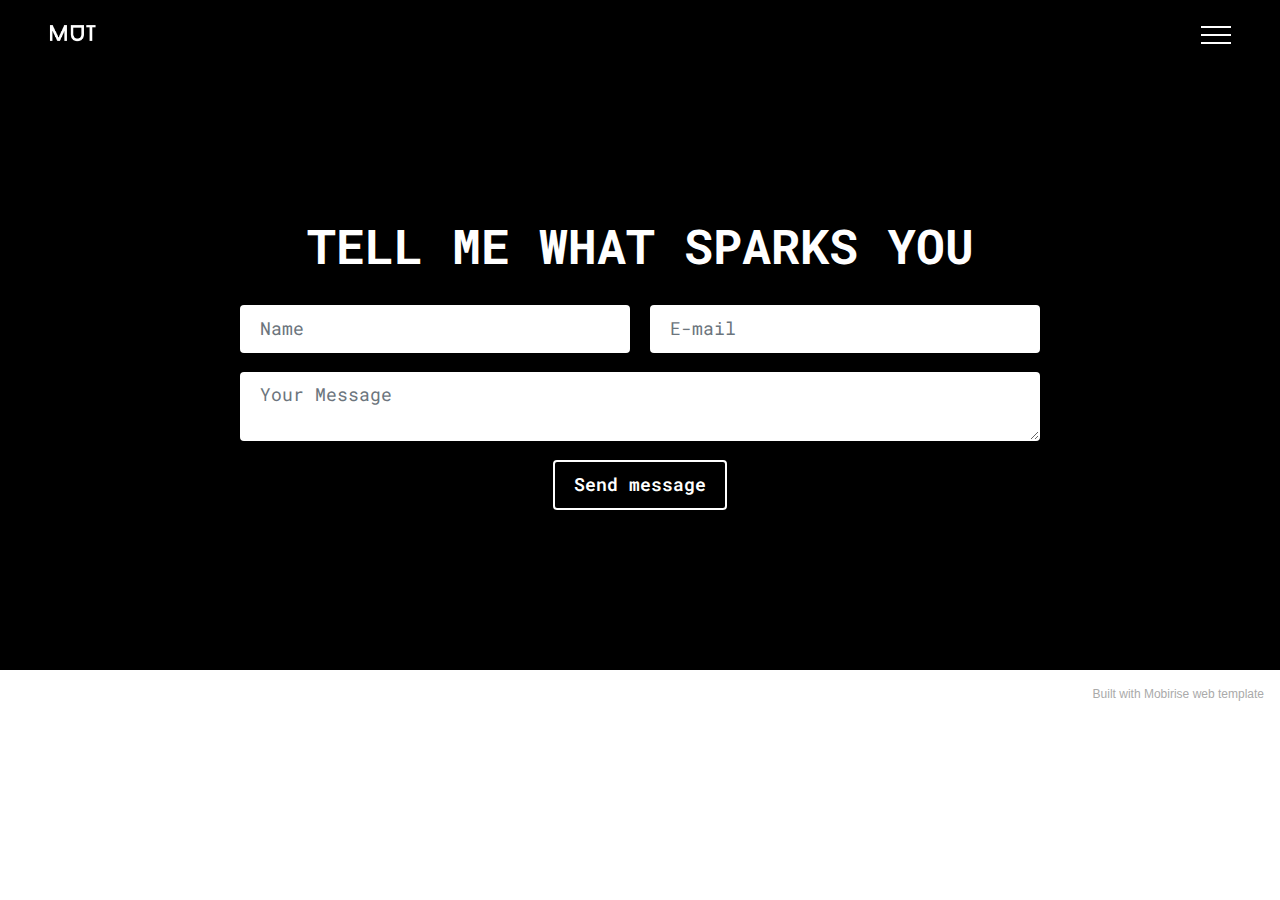
==== Contact.html @ d57c35fe "pushing all pages wishing it will work correctly" ====
<!DOCTYPE html>
<html  >
<head>
  <!-- Site made with Mobirise Website Builder v5.3.0, https://mobirise.com -->
  <meta charset="UTF-8">
  <meta http-equiv="X-UA-Compatible" content="IE=edge">
  <meta name="generator" content="Mobirise v5.3.0, mobirise.com">
  <meta name="viewport" content="width=device-width, initial-scale=1, minimum-scale=1">
  <link rel="shortcut icon" href="assets/images/mutw-128x128.png" type="image/x-icon">
  <meta name="description" content="Contact for further resources for free">
  
  
  <title>Contact</title>
  <link rel="stylesheet" href="assets/web/assets/mobirise-icons2/mobirise2.css">
  <link rel="stylesheet" href="assets/tether/tether.min.css">
  <link rel="stylesheet" href="assets/bootstrap/css/bootstrap.min.css">
  <link rel="stylesheet" href="assets/bootstrap/css/bootstrap-grid.min.css">
  <link rel="stylesheet" href="assets/bootstrap/css/bootstrap-reboot.min.css">
  <link rel="stylesheet" href="assets/formstyler/jquery.formstyler.css">
  <link rel="stylesheet" href="assets/formstyler/jquery.formstyler.theme.css">
  <link rel="stylesheet" href="assets/datepicker/jquery.datetimepicker.min.css">
  <link rel="stylesheet" href="assets/dropdown/css/style.css">
  <link rel="stylesheet" href="assets/socicon/css/styles.css">
  <link rel="stylesheet" href="assets/theme/css/style.css">
  <link rel="preload" as="style" href="assets/mobirise/css/mbr-additional.css"><link rel="stylesheet" href="assets/mobirise/css/mbr-additional.css" type="text/css">
  
  
  
  
</head>
<body>
  
  <section class="menu menu1 cid-sCCufRMizf" once="menu" id="menu1-a">
    

    <nav class="navbar navbar-dropdown navbar-fixed-top collapsed">
        <div class="container-fluid">
            <div class="navbar-brand">
                <span class="navbar-logo">
                    <a href="index.html">
                        <img src="assets/images/mutw-80x80.png" alt="Home page" style="height: 3rem;">
                    </a>
                </span>
                
            </div>
            <button class="navbar-toggler" type="button" data-toggle="collapse" data-target="#navbarSupportedContent" aria-controls="navbarNavAltMarkup" aria-expanded="false" aria-label="Toggle navigation">
                <div class="hamburger">
                    <span></span>
                    <span></span>
                    <span></span>
                    <span></span>
                </div>
            </button>
            <div class="collapse navbar-collapse" id="navbarSupportedContent">
                <ul class="navbar-nav nav-dropdown nav-right" data-app-modern-menu="true"><li class="nav-item"><a class="nav-link link text-primary display-4" href="index.html">
                            Home</a></li><li class="nav-item"><a class="nav-link link text-primary display-4" href="Contact.html">Contact</a></li>
                    <li class="nav-item"><a class="nav-link link text-primary display-4" href="Programming.html">
                            Programming stuff</a></li>
                    <li class="nav-item"><a class="nav-link link text-primary display-4" href="Design place.html">Design place</a>
                    </li><li class="nav-item"><a class="nav-link link text-primary display-4" href="For educators.html">For educators</a></li><li class="nav-item"><a class="nav-link link text-primary display-4" href="Opportunities.html">Opportunities</a></li><li class="nav-item"><a class="nav-link link text-primary display-4" href="https://ko-fi.com/yasser_mutwakil">Buy me a coffee</a></li></ul>
                
                
            </div>
        </div>
    </nav>
</section>

<section class="form5 cid-sCCevjxtL2" id="form5-3">
    
    
    <div class="container-fluid">
        <div class="mbr-section-head">
            <h3 class="mbr-section-title mbr-fonts-style align-center mb-0 display-2">
                <strong>TELL ME WHAT SPARKS YOU</strong></h3>
            
        </div>
        <div class="row justify-content-center mt-4">
            <div class="col-lg-8 mx-auto mbr-form" data-form-type="formoid">
                <form action="https://mobirise.eu/" method="POST" class="mbr-form form-with-styler" data-form-title="Form Name"><input type="hidden" name="email" data-form-email="true" value="kGHPoAx0RxYAED5E5wpbNho+qoQFLX76EUBKvq6luGNvSWM0NkxlNN4SaiBjVlqtBLtOKywHP2x4FBgjyDvcFm0ILkgpOASOVJyhuf2SJWRU8QNtr6xw66WGxsz3QW8W">
                    <div class="row">
                        <div hidden="hidden" data-form-alert="" class="alert alert-success col-12">Thank you, I’ll be there for you</div>
                        <div hidden="hidden" data-form-alert-danger="" class="alert alert-danger col-12">Oops...! some
                            problem!</div>
                    </div>
                    <div class="dragArea row">
                        <div class="col-md col-sm-12 form-group" data-for="name">
                            <input type="text" name="name" placeholder="Name" data-form-field="name" class="form-control" value="" id="name-form5-3">
                        </div>
                        <div class="col-md col-sm-12 form-group" data-for="email">
                            <input type="email" name="email" placeholder="E-mail" data-form-field="email" class="form-control" value="" id="email-form5-3">
                        </div>
                        
                        <div class="col-12 form-group" data-for="textarea">
                            <textarea name="textarea" placeholder="Your Message" data-form-field="textarea" class="form-control" id="textarea-form5-3"></textarea>
                        </div>
                        <div class="col-lg-12 col-md-12 col-sm-12 align-center mbr-section-btn"><button type="submit" class="btn btn-primary-outline display-4">Send message</button></div>
                    </div>
                </form>
            </div>
        </div>
    </div>
</section><section style="background-color: #fff; font-family: -apple-system, BlinkMacSystemFont, 'Segoe UI', 'Roboto', 'Helvetica Neue', Arial, sans-serif; color:#aaa; font-size:12px; padding: 0; align-items: center; display: flex;"><a href="https://mobirise.site/q" style="flex: 1 1; height: 3rem; padding-left: 1rem;"></a><p style="flex: 0 0 auto; margin:0; padding-right:1rem;"><a href="https://mobirise.site/t" style="color:#aaa;">Built</a> with Mobirise web template</p></section><script src="assets/web/assets/jquery/jquery.min.js"></script>  <script src="assets/popper/popper.min.js"></script>  <script src="assets/tether/tether.min.js"></script>  <script src="assets/bootstrap/js/bootstrap.min.js"></script>  <script src="assets/smoothscroll/smooth-scroll.js"></script>  <script src="assets/formstyler/jquery.formstyler.js"></script>  <script src="assets/formstyler/jquery.formstyler.min.js"></script>  <script src="assets/datepicker/jquery.datetimepicker.full.js"></script>  <script src="assets/dropdown/js/nav-dropdown.js"></script>  <script src="assets/dropdown/js/navbar-dropdown.js"></script>  <script src="assets/touchswipe/jquery.touch-swipe.min.js"></script>  <script src="assets/theme/js/script.js"></script>  <script src="assets/formoid/formoid.min.js"></script>  
  
  
</body>
</html>
---- assets/web/assets/mobirise-icons2/mobirise2.css ----
@font-face {
  font-family: 'Moririse2';
  font-display: swap;
  src:  url('mobirise2.eot?f2bix4');
  src:  url('mobirise2.eot?f2bix4#iefix') format('embedded-opentype'),
    url('mobirise2.ttf?f2bix4') format('truetype'),
    url('mobirise2.woff?f2bix4') format('woff'),
    url('mobirise2.svg?f2bix4#mobirise2') format('svg');
  font-weight: normal;
  font-style: normal;
}

[class^="mobi-"], [class*=" mobi-"] {
  /* use !important to prevent issues with browser extensions that change fonts */
  font-family: 'Moririse2' !important;
  speak: none;
  font-style: normal;
  font-weight: normal;
  font-variant: normal;
  text-transform: none;
  line-height: 1;

  /* Better Font Rendering =========== */
  -webkit-font-smoothing: antialiased;
  -moz-osx-font-smoothing: grayscale;
}

.mobi-mbri-add-submenu:before {
  content: "\e900";
}
.mobi-mbri-alert:before {
  content: "\e901";
}
.mobi-mbri-align-center:before {
  content: "\e902";
}
.mobi-mbri-align-justify:before {
  content: "\e903";
}
.mobi-mbri-align-left:before {
  content: "\e904";
}
.mobi-mbri-align-right:before {
  content: "\e905";
}
.mobi-mbri-android:before {
  content: "\e906";
}
.mobi-mbri-apple:before {
  content: "\e907";
}
.mobi-mbri-arrow-down:before {
  content: "\e908";
}
.mobi-mbri-arrow-next:before {
  content: "\e909";
}
.mobi-mbri-arrow-prev:before {
  content: "\e90a";
}
.mobi-mbri-arrow-up:before {
  content: "\e90b";
}
.mobi-mbri-bold:before {
  content: "\e90c";
}
.mobi-mbri-bookmark:before {
  content: "\e90d";
}
.mobi-mbri-bootstrap:before {
  content: "\e90e";
}
.mobi-mbri-briefcase:before {
  content: "\e90f";
}
.mobi-mbri-browse:before {
  content: "\e910";
}
.mobi-mbri-bulleted-list:before {
  content: "\e911";
}
.mobi-mbri-calendar:before {
  content: "\e912";
}
.mobi-mbri-camera:before {
  content: "\e913";
}
.mobi-mbri-cart-add:before {
  content: "\e914";
}
.mobi-mbri-cart-full:before {
  content: "\e915";
}
.mobi-mbri-cash:before {
  content: "\e916";
}
.mobi-mbri-change-style:before {
  content: "\e917";
}
.mobi-mbri-chat:before {
  content: "\e918";
}
.mobi-mbri-clock:before {
  content: "\e919";
}
.mobi-mbri-close:before {
  content: "\e91a";
}
.mobi-mbri-cloud:before {
  content: "\e91b";
}
.mobi-mbri-code:before {
  content: "\e91c";
}
.mobi-mbri-contact-form:before {
  content: "\e91d";
}
.mobi-mbri-credit-card:before {
  content: "\e91e";
}
.mobi-mbri-cursor-click:before {
  content: "\e91f";
}
.mobi-mbri-cust-feedback:before {
  content: "\e920";
}
.mobi-mbri-database:before {
  content: "\e921";
}
.mobi-mbri-delivery:before {
  content: "\e922";
}
.mobi-mbri-desktop:before {
  content: "\e923";
}
.mobi-mbri-devices:before {
  content: "\e924";
}
.mobi-mbri-down:before {
  content: "\e925";
}
.mobi-mbri-download-2:before {
  content: "\e926";
}
.mobi-mbri-download:before {
  content: "\e927";
}
.mobi-mbri-drag-n-drop-2:before {
  content: "\e928";
}
.mobi-mbri-drag-n-drop:before {
  content: "\e929";
}
.mobi-mbri-edit-2:before {
  content: "\e92a";
}
.mobi-mbri-edit:before {
  content: "\e92b";
}
.mobi-mbri-error:before {
  content: "\e92c";
}
.mobi-mbri-extension:before {
  content: "\e92d";
}
.mobi-mbri-features:before {
  content: "\e92e";
}
.mobi-mbri-file:before {
  content: "\e92f";
}
.mobi-mbri-flag:before {
  content: "\e930";
}
.mobi-mbri-folder:before {
  content: "\e931";
}
.mobi-mbri-gift:before {
  content: "\e932";
}
.mobi-mbri-github:before {
  content: "\e933";
}
.mobi-mbri-globe-2:before {
  content: "\e934";
}
.mobi-mbri-globe:before {
  content: "\e935";
}
.mobi-mbri-growing-chart:before {
  content: "\e936";
}
.mobi-mbri-hearth:before {
  content: "\e937";
}
.mobi-mbri-help:before {
  content: "\e938";
}
.mobi-mbri-home:before {
  content: "\e939";
}
.mobi-mbri-hot-cup:before {
  content: "\e93a";
}
.mobi-mbri-idea:before {
  content: "\e93b";
}
.mobi-mbri-image-gallery:before {
  content: "\e93c";
}
.mobi-mbri-image-slider:before {
  content: "\e93d";
}
.mobi-mbri-info:before {
  content: "\e93e";
}
.mobi-mbri-italic:before {
  content: "\e93f";
}
.mobi-mbri-key:before {
  content: "\e940";
}
.mobi-mbri-laptop:before {
  content: "\e941";
}
.mobi-mbri-layers:before {
  content: "\e942";
}
.mobi-mbri-left-right:before {
  content: "\e943";
}
.mobi-mbri-left:before {
  content: "\e944";
}
.mobi-mbri-letter:before {
  content: "\e945";
}
.mobi-mbri-like:before {
  content: "\e946";
}
.mobi-mbri-link:before {
  content: "\e947";
}
.mobi-mbri-lock:before {
  content: "\e948";
}
.mobi-mbri-login:before {
  content: "\e949";
}
.mobi-mbri-logout:before {
  content: "\e94a";
}
.mobi-mbri-magic-stick:before {
  content: "\e94b";
}
.mobi-mbri-map-pin:before {
  content: "\e94c";
}
.mobi-mbri-menu:before {
  content: "\e94d";
}
.mobi-mbri-mobile-2:before {
  content: "\e94e";
}
.mobi-mbri-mobile-horizontal:before {
  content: "\e94f";
}
.mobi-mbri-mobile:before {
  content: "\e950";
}
.mobi-mbri-mobirise:before {
  content: "\e951";
}
.mobi-mbri-more-horizontal:before {
  content: "\e952";
}
.mobi-mbri-more-vertical:before {
  content: "\e953";
}
.mobi-mbri-music:before {
  content: "\e954";
}
.mobi-mbri-new-file:before {
  content: "\e955";
}
.mobi-mbri-numbered-list:before {
  content: "\e956";
}
.mobi-mbri-opened-folder:before {
  content: "\e957";
}
.mobi-mbri-pages:before {
  content: "\e958";
}
.mobi-mbri-paper-plane:before {
  content: "\e959";
}
.mobi-mbri-paperclip:before {
  content: "\e95a";
}
.mobi-mbri-phone:before {
  content: "\e95b";
}
.mobi-mbri-photo:before {
  content: "\e95c";
}
.mobi-mbri-photos:before {
  content: "\e95d";
}
.mobi-mbri-pin:before {
  content: "\e95e";
}
.mobi-mbri-play:before {
  content: "\e95f";
}
.mobi-mbri-plus:before {
  content: "\e960";
}
.mobi-mbri-preview:before {
  content: "\e961";
}
.mobi-mbri-print:before {
  content: "\e962";
}
.mobi-mbri-protect:before {
  content: "\e963";
}
.mobi-mbri-question:before {
  content: "\e964";
}
.mobi-mbri-quote-left:before {
  content: "\e965";
}
.mobi-mbri-quote-right:before {
  content: "\e966";
}
.mobi-mbri-redo:before {
  content: "\e967";
}
.mobi-mbri-refresh:before {
  content: "\e968";
}
.mobi-mbri-responsive-2:before {
  content: "\e969";
}
.mobi-mbri-responsive:before {
  content: "\e96a";
}
.mobi-mbri-right:before {
  content: "\e96b";
}
.mobi-mbri-rocket:before {
  content: "\e96c";
}
.mobi-mbri-sad-face:before {
  content: "\e96d";
}
.mobi-mbri-sale:before {
  content: "\e96e";
}
.mobi-mbri-save:before {
  content: "\e96f";
}
.mobi-mbri-search:before {
  content: "\e970";
}
.mobi-mbri-setting-2:before {
  content: "\e971";
}
.mobi-mbri-setting-3:before {
  content: "\e972";
}
.mobi-mbri-setting:before {
  content: "\e973";
}
.mobi-mbri-share:before {
  content: "\e974";
}
.mobi-mbri-shopping-bag:before {
  content: "\e975";
}
.mobi-mbri-shopping-basket:before {
  content: "\e976";
}
.mobi-mbri-shopping-cart:before {
  content: "\e977";
}
.mobi-mbri-sites:before {
  content: "\e978";
}
.mobi-mbri-smile-face:before {
  content: "\e979";
}
.mobi-mbri-speed:before {
  content: "\e97a";
}
.mobi-mbri-star:before {
  content: "\e97b";
}
.mobi-mbri-success:before {
  content: "\e97c";
}
.mobi-mbri-sun:before {
  content: "\e97d";
}
.mobi-mbri-sun2:before {
  content: "\e97e";
}
.mobi-mbri-tablet-vertical:before {
  content: "\e97f";
}
.mobi-mbri-tablet:before {
  content: "\e980";
}
.mobi-mbri-target:before {
  content: "\e981";
}
.mobi-mbri-timer:before {
  content: "\e982";
}
.mobi-mbri-to-ftp:before {
  content: "\e983";
}
.mobi-mbri-to-local-drive:before {
  content: "\e984";
}
.mobi-mbri-touch-swipe:before {
  content: "\e985";
}
.mobi-mbri-touch:before {
  content: "\e986";
}
.mobi-mbri-trash:before {
  content: "\e987";
}
.mobi-mbri-underline:before {
  content: "\e988";
}
.mobi-mbri-undo:before {
  content: "\e989";
}
.mobi-mbri-unlink:before {
  content: "\e98a";
}
.mobi-mbri-unlock:before {
  content: "\e98b";
}
.mobi-mbri-up-down:before {
  content: "\e98c";
}
.mobi-mbri-up:before {
  content: "\e98d";
}
.mobi-mbri-update:before {
  content: "\e98e";
}
.mobi-mbri-upload-2:before {
  content: "\e98f";
}
.mobi-mbri-upload:before {
  content: "\e990";
}
.mobi-mbri-user-2:before {
  content: "\e991";
}
.mobi-mbri-user:before {
  content: "\e992";
}
.mobi-mbri-users:before {
  content: "\e993";
}
.mobi-mbri-video-play:before {
  content: "\e994";
}
.mobi-mbri-video:before {
  content: "\e995";
}
.mobi-mbri-watch:before {
  content: "\e996";
}
.mobi-mbri-website-theme-2:before {
  content: "\e997";
}
.mobi-mbri-website-theme:before {
  content: "\e998";
}
.mobi-mbri-wifi:before {
  content: "\e999";
}
.mobi-mbri-windows:before {
  content: "\e99a";
}
.mobi-mbri-zoom-in:before {
  content: "\e99b";
}
.mobi-mbri-zoom-out:before {
  content: "\e99c";
}
---- assets/dropdown/css/style.css ----
.navbar-dropdown {
  left: 0;
  padding: 0;
  position: absolute;
  right: 0;
  top: 0;
  transition: all 0.45s ease;
  z-index: 1030;
  background: #282828; }
  .navbar-dropdown .navbar-logo {
    margin-right: 0.8rem;
    transition: margin 0.3s ease-in-out;
    vertical-align: middle; }
    .navbar-dropdown .navbar-logo img {
      height: 3.125rem;
      transition: all 0.3s ease-in-out; }
    .navbar-dropdown .navbar-logo.mbr-iconfont {
      font-size: 3.125rem;
      line-height: 3.125rem; }
  .navbar-dropdown .navbar-caption {
    font-weight: 700;
    white-space: normal;
    vertical-align: -4px;
    line-height: 3.125rem !important; }
    .navbar-dropdown .navbar-caption, .navbar-dropdown .navbar-caption:hover {
      color: inherit;
      text-decoration: none; }
  .navbar-dropdown .mbr-iconfont + .navbar-caption {
    vertical-align: -1px; }
  .navbar-dropdown.navbar-fixed-top {
    position: fixed; }
  .navbar-dropdown .navbar-brand span {
    vertical-align: -4px; }
  .navbar-dropdown.bg-color.transparent {
    background: none; }
  .navbar-dropdown.navbar-short .navbar-brand {
    padding: 0.625rem 0; }
    .navbar-dropdown.navbar-short .navbar-brand span {
      vertical-align: -1px; }
  .navbar-dropdown.navbar-short .navbar-caption {
    line-height: 2.375rem !important;
    vertical-align: -2px; }
  .navbar-dropdown.navbar-short .navbar-logo {
    margin-right: 0.5rem; }
    .navbar-dropdown.navbar-short .navbar-logo img {
      height: 2.375rem; }
    .navbar-dropdown.navbar-short .navbar-logo.mbr-iconfont {
      font-size: 2.375rem;
      line-height: 2.375rem; }
  .navbar-dropdown.navbar-short .mbr-table-cell {
    height: 3.625rem; }
  .navbar-dropdown .navbar-close {
    left: 0.6875rem;
    position: fixed;
    top: 0.75rem;
    z-index: 1000; }
  .navbar-dropdown .hamburger-icon {
    content: "";
    display: inline-block;
    vertical-align: middle;
    width: 16px;
    -webkit-box-shadow: 0 -6px 0 1px #282828,0 0 0 1px #282828,0 6px 0 1px #282828;
    -moz-box-shadow: 0 -6px 0 1px #282828,0 0 0 1px #282828,0 6px 0 1px #282828;
    box-shadow: 0 -6px 0 1px #282828,0 0 0 1px #282828,0 6px 0 1px #282828; }

.dropdown-menu .dropdown-toggle[data-toggle="dropdown-submenu"]::after {
  border-bottom: 0.35em solid transparent;
  border-left: 0.35em solid;
  border-right: 0;
  border-top: 0.35em solid transparent;
  margin-left: 0.3rem; }

.dropdown-menu .dropdown-item:focus {
  outline: 0; }

.nav-dropdown {
  font-size: 0.75rem;
  font-weight: 500;
  height: auto !important; }
  .nav-dropdown .nav-btn {
    padding-left: 1rem; }
  .nav-dropdown .link {
    margin: .667em 1.667em;
    font-weight: 500;
    padding: 0;
    transition: color .2s ease-in-out; }
    .nav-dropdown .link.dropdown-toggle {
      margin-right: 2.583em; }
      .nav-dropdown .link.dropdown-toggle::after {
        margin-left: .25rem;
        border-top: 0.35em solid;
        border-right: 0.35em solid transparent;
        border-left: 0.35em solid transparent;
        border-bottom: 0; }
      .nav-dropdown .link.dropdown-toggle[aria-expanded="true"] {
        margin: 0;
        padding: 0.667em 3.263em  0.667em 1.667em; }
  .nav-dropdown .link::after,
  .nav-dropdown .dropdown-item::after {
    color: inherit; }
  .nav-dropdown .btn {
    font-size: 0.75rem;
    font-weight: 700;
    letter-spacing: 0;
    margin-bottom: 0;
    padding-left: 1.25rem;
    padding-right: 1.25rem; }
  .nav-dropdown .dropdown-menu {
    border-radius: 0;
    border: 0;
    left: 0;
    margin: 0;
    padding-bottom: 1.25rem;
    padding-top: 1.25rem;
    position: relative; }
  .nav-dropdown .dropdown-submenu {
    margin-left: 0.125rem;
    top: 0; }
  .nav-dropdown .dropdown-item {
    font-weight: 500;
    line-height: 2;
    padding: 0.3846em 4.615em 0.3846em 1.5385em;
    position: relative;
    transition: color .2s ease-in-out, background-color .2s ease-in-out; }
    .nav-dropdown .dropdown-item::after {
      margin-top: -0.3077em;
      position: absolute;
      right: 1.1538em;
      top: 50%; }
    .nav-dropdown .dropdown-item:focus, .nav-dropdown .dropdown-item:hover {
      background: none; }

@media (max-width: 767px) {
  .nav-dropdown.navbar-toggleable-sm {
    bottom: 0;
    display: none;
    left: 0;
    overflow-x: hidden;
    position: fixed;
    top: 0;
    transform: translateX(-100%);
    -ms-transform: translateX(-100%);
    -webkit-transform: translateX(-100%);
    width: 18.75rem;
    z-index: 999; } }
.nav-dropdown.navbar-toggleable-xl {
  bottom: 0;
  display: none;
  left: 0;
  overflow-x: hidden;
  position: fixed;
  top: 0;
  transform: translateX(-100%);
  -ms-transform: translateX(-100%);
  -webkit-transform: translateX(-100%);
  width: 18.75rem;
  z-index: 999; }

.nav-dropdown-sm {
  display: block !important;
  overflow-x: hidden;
  overflow: auto;
  padding-top: 3.875rem; }
  .nav-dropdown-sm::after {
    content: "";
    display: block;
    height: 3rem;
    width: 100%; }
  .nav-dropdown-sm.collapse.in ~ .navbar-close {
    display: block !important; }
  .nav-dropdown-sm.collapsing, .nav-dropdown-sm.collapse.in {
    transform: translateX(0);
    -ms-transform: translateX(0);
    -webkit-transform: translateX(0);
    transition: all 0.25s ease-out;
    -webkit-transition: all 0.25s ease-out;
    background: #282828; }
  .nav-dropdown-sm.collapsing[aria-expanded="false"] {
    transform: translateX(-100%);
    -ms-transform: translateX(-100%);
    -webkit-transform: translateX(-100%); }
  .nav-dropdown-sm .nav-item {
    display: block;
    margin-left: 0 !important;
    padding-left: 0; }
  .nav-dropdown-sm .link,
  .nav-dropdown-sm .dropdown-item {
    border-top: 1px dotted rgba(255, 255, 255, 0.1);
    font-size: 0.8125rem;
    line-height: 1.6;
    margin: 0 !important;
    padding: 0.875rem 2.4rem 0.875rem 1.5625rem !important;
    position: relative;
    white-space: normal; }
    .nav-dropdown-sm .link:focus, .nav-dropdown-sm .link:hover,
    .nav-dropdown-sm .dropdown-item:focus,
    .nav-dropdown-sm .dropdown-item:hover {
      background: rgba(0, 0, 0, 0.2) !important;
      color: #c0a375; }
  .nav-dropdown-sm .nav-btn {
    position: relative;
    padding: 1.5625rem 1.5625rem 0 1.5625rem; }
    .nav-dropdown-sm .nav-btn::before {
      border-top: 1px dotted rgba(255, 255, 255, 0.1);
      content: "";
      left: 0;
      position: absolute;
      top: 0;
      width: 100%; }
    .nav-dropdown-sm .nav-btn + .nav-btn {
      padding-top: 0.625rem; }
      .nav-dropdown-sm .nav-btn + .nav-btn::before {
        display: none; }
  .nav-dropdown-sm .btn {
    padding: 0.625rem 0; }
  .nav-dropdown-sm .dropdown-toggle[data-toggle="dropdown-submenu"]::after {
    margin-left: .25rem;
    border-top: 0.35em solid;
    border-right: 0.35em solid transparent;
    border-left: 0.35em solid transparent;
    border-bottom: 0; }
  .nav-dropdown-sm .dropdown-toggle[data-toggle="dropdown-submenu"][aria-expanded="true"]::after {
    border-top: 0;
    border-right: 0.35em solid transparent;
    border-left: 0.35em solid transparent;
    border-bottom: 0.35em solid; }
  .nav-dropdown-sm .dropdown-menu {
    margin: 0;
    padding: 0;
    position: relative;
    top: 0;
    left: 0;
    width: 100%;
    border: 0;
    float: none;
    border-radius: 0;
    background: none; }
  .nav-dropdown-sm .dropdown-submenu {
    left: 100%;
    margin-left: 0.125rem;
    margin-top: -1.25rem;
    top: 0; }

.navbar-toggleable-sm .nav-dropdown .dropdown-menu {
  position: absolute; }

.navbar-toggleable-sm .nav-dropdown .dropdown-submenu {
  left: 100%;
  margin-left: 0.125rem;
  margin-top: -1.25rem;
  top: 0; }

.navbar-toggleable-sm.opened .nav-dropdown .dropdown-menu {
  position: relative; }

.navbar-toggleable-sm.opened .nav-dropdown .dropdown-submenu {
  left: 0;
  margin-left: 00rem;
  margin-top: 0rem;
  top: 0; }

.is-builder .nav-dropdown.collapsing {
  transition: none !important; }

/*# sourceMappingURL=style.css.map */
---- assets/socicon/css/styles.css ----
@charset "UTF-8";

@font-face {
  font-family: 'Socicon';
  src:  url('../fonts/socicon.eot');
  src:  url('../fonts/socicon.eot?#iefix') format('embedded-opentype'),
    url('../fonts/socicon.woff2') format('woff2'),
    url('../fonts/socicon.ttf') format('truetype'),
    url('../fonts/socicon.woff') format('woff'),
    url('../fonts/socicon.svg#socicon') format('svg');
  font-weight: normal;
  font-style: normal;
  font-display: swap;
}

[data-icon]:before {
  font-family: "socicon" !important;
  content: attr(data-icon);
  font-style: normal !important;
  font-weight: normal !important;
  font-variant: normal !important;
  text-transform: none !important;
  speak: none;
  line-height: 1;
  -webkit-font-smoothing: antialiased;
  -moz-osx-font-smoothing: grayscale;
}

[class^="socicon-"], [class*=" socicon-"] {
  /* use !important to prevent issues with browser extensions that change fonts */
  font-family: 'Socicon' !important;
  speak: none;
  font-style: normal;
  font-weight: normal;
  font-variant: normal;
  text-transform: none;
  line-height: 1;

  /* Better Font Rendering =========== */
  -webkit-font-smoothing: antialiased;
  -moz-osx-font-smoothing: grayscale;
}

.socicon-eitaa:before {
  content: "\e97c";
}
.socicon-soroush:before {
  content: "\e97d";
}
.socicon-bale:before {
  content: "\e97e";
}
.socicon-zazzle:before {
  content: "\e97b";
}
.socicon-society6:before {
  content: "\e97a";
}
.socicon-redbubble:before {
  content: "\e979";
}
.socicon-avvo:before {
  content: "\e978";
}
.socicon-stitcher:before {
  content: "\e977";
}
.socicon-googlehangouts:before {
  content: "\e974";
}
.socicon-dlive:before {
  content: "\e975";
}
.socicon-vsco:before {
  content: "\e976";
}
.socicon-flipboard:before {
  content: "\e973";
}
.socicon-ubuntu:before {
  content: "\e958";
}
.socicon-artstation:before {
  content: "\e959";
}
.socicon-invision:before {
  content: "\e95a";
}
.socicon-torial:before {
  content: "\e95b";
}
.socicon-collectorz:before {
  content: "\e95c";
}
.socicon-seenthis:before {
  content: "\e95d";
}
.socicon-googleplaymusic:before {
  content: "\e95e";
}
.socicon-debian:before {
  content: "\e95f";
}
.socicon-filmfreeway:before {
  content: "\e960";
}
.socicon-gnome:before {
  content: "\e961";
}
.socicon-itchio:before {
  content: "\e962";
}
.socicon-jamendo:before {
  content: "\e963";
}
.socicon-mix:before {
  content: "\e964";
}
.socicon-sharepoint:before {
  content: "\e965";
}
.socicon-tinder:before {
  content: "\e966";
}
.socicon-windguru:before {
  content: "\e967";
}
.socicon-cdbaby:before {
  content: "\e968";
}
.socicon-elementaryos:before {
  content: "\e969";
}
.socicon-stage32:before {
  content: "\e96a";
}
.socicon-tiktok:before {
  content: "\e96b";
}
.socicon-gitter:before {
  content: "\e96c";
}
.socicon-letterboxd:before {
  content: "\e96d";
}
.socicon-threema:before {
  content: "\e96e";
}
.socicon-splice:before {
  content: "\e96f";
}
.socicon-metapop:before {
  content: "\e970";
}
.socicon-naver:before {
  content: "\e971";
}
.socicon-remote:before {
  content: "\e972";
}
.socicon-internet:before {
  content: "\e957";
}
.socicon-moddb:before {
  content: "\e94b";
}
.socicon-indiedb:before {
  content: "\e94c";
}
.socicon-traxsource:before {
  content: "\e94d";
}
.socicon-gamefor:before {
  content: "\e94e";
}
.socicon-pixiv:before {
  content: "\e94f";
}
.socicon-myanimelist:before {
  content: "\e950";
}
.socicon-blackberry:before {
  content: "\e951";
}
.socicon-wickr:before {
  content: "\e952";
}
.socicon-spip:before {
  content: "\e953";
}
.socicon-napster:before {
  content: "\e954";
}
.socicon-beatport:before {
  content: "\e955";
}
.socicon-hackerone:before {
  content: "\e956";
}
.socicon-hackernews:before {
  content: "\e946";
}
.socicon-smashwords:before {
  content: "\e947";
}
.socicon-kobo:before {
  content: "\e948";
}
.socicon-bookbub:before {
  content: "\e949";
}
.socicon-mailru:before {
  content: "\e94a";
}
.socicon-gitlab:before {
  content: "\e945";
}
.socicon-instructables:before {
  content: "\e944";
}
.socicon-portfolio:before {
  content: "\e943";
}
.socicon-codered:before {
  content: "\e940";
}
.socicon-origin:before {
  content: "\e941";
}
.socicon-nextdoor:before {
  content: "\e942";
}
.socicon-udemy:before {
  content: "\e93f";
}
.socicon-livemaster:before {
  content: "\e93e";
}
.socicon-crunchbase:before {
  content: "\e93b";
}
.socicon-homefy:before {
  content: "\e93c";
}
.socicon-calendly:before {
  content: "\e93d";
}
.socicon-realtor:before {
  content: "\e90f";
}
.socicon-tidal:before {
  content: "\e910";
}
.socicon-qobuz:before {
  content: "\e911";
}
.socicon-natgeo:before {
  content: "\e912";
}
.socicon-mastodon:before {
  content: "\e913";
}
.socicon-unsplash:before {
  content: "\e914";
}
.socicon-homeadvisor:before {
  content: "\e915";
}
.socicon-angieslist:before {
  content: "\e916";
}
.socicon-codepen:before {
  content: "\e917";
}
.socicon-slack:before {
  content: "\e918";
}
.socicon-openaigym:before {
  content: "\e919";
}
.socicon-logmein:before {
  content: "\e91a";
}
.socicon-fiverr:before {
  content: "\e91b";
}
.socicon-gotomeeting:before {
  content: "\e91c";
}
.socicon-aliexpress:before {
  content: "\e91d";
}
.socicon-guru:before {
  content: "\e91e";
}
.socicon-appstore:before {
  content: "\e91f";
}
.socicon-homes:before {
  content: "\e920";
}
.socicon-zoom:before {
  content: "\e921";
}
.socicon-alibaba:before {
  content: "\e922";
}
.socicon-craigslist:before {
  content: "\e923";
}
.socicon-wix:before {
  content: "\e924";
}
.socicon-redfin:before {
  content: "\e925";
}
.socicon-googlecalendar:before {
  content: "\e926";
}
.socicon-shopify:before {
  content: "\e927";
}
.socicon-freelancer:before {
  content: "\e928";
}
.socicon-seedrs:before {
  content: "\e929";
}
.socicon-bing:before {
  content: "\e92a";
}
.socicon-doodle:before {
  content: "\e92b";
}
.socicon-bonanza:before {
  content: "\e92c";
}
.socicon-squarespace:before {
  content: "\e92d";
}
.socicon-toptal:before {
  content: "\e92e";
}
.socicon-gust:before {
  content: "\e92f";
}
.socicon-ask:before {
  content: "\e930";
}
.socicon-trulia:before {
  content: "\e931";
}
.socicon-loomly:before {
  content: "\e932";
}
.socicon-ghost:before {
  content: "\e933";
}
.socicon-upwork:before {
  content: "\e934";
}
.socicon-fundable:before {
  content: "\e935";
}
.socicon-booking:before {
  content: "\e936";
}
.socicon-googlemaps:before {
  content: "\e937";
}
.socicon-zillow:before {
  content: "\e938";
}
.socicon-niconico:before {
  content: "\e939";
}
.socicon-toneden:before {
  content: "\e93a";
}
.socicon-augment:before {
  content: "\e908";
}
.socicon-bitbucket:before {
  content: "\e909";
}
.socicon-fyuse:before {
  content: "\e90a";
}
.socicon-yt-gaming:before {
  content: "\e90b";
}
.socicon-sketchfab:before {
  content: "\e90c";
}
.socicon-mobcrush:before {
  content: "\e90d";
}
.socicon-microsoft:before {
  content: "\e90e";
}
.socicon-pandora:before {
  content: "\e907";
}
.socicon-messenger:before {
  content: "\e906";
}
.socicon-gamewisp:before {
  content: "\e905";
}
.socicon-bloglovin:before {
  content: "\e904";
}
.socicon-tunein:before {
  content: "\e903";
}
.socicon-gamejolt:before {
  content: "\e901";
}
.socicon-trello:before {
  content: "\e902";
}
.socicon-spreadshirt:before {
  content: "\e900";
}
.socicon-500px:before {
  content: "\e000";
}
.socicon-8tracks:before {
  content: "\e001";
}
.socicon-airbnb:before {
  content: "\e002";
}
.socicon-alliance:before {
  content: "\e003";
}
.socicon-amazon:before {
  content: "\e004";
}
.socicon-amplement:before {
  content: "\e005";
}
.socicon-android:before {
  content: "\e006";
}
.socicon-angellist:before {
  content: "\e007";
}
.socicon-apple:before {
  content: "\e008";
}
.socicon-appnet:before {
  content: "\e009";
}
.socicon-baidu:before {
  content: "\e00a";
}
.socicon-bandcamp:before {
  content: "\e00b";
}
.socicon-battlenet:before {
  content: "\e00c";
}
.socicon-mixer:before {
  content: "\e00d";
}
.socicon-bebee:before {
  content: "\e00e";
}
.socicon-bebo:before {
  content: "\e00f";
}
.socicon-behance:before {
  content: "\e010";
}
.socicon-blizzard:before {
  content: "\e011";
}
.socicon-blogger:before {
  content: "\e012";
}
.socicon-buffer:before {
  content: "\e013";
}
.socicon-chrome:before {
  content: "\e014";
}
.socicon-coderwall:before {
  content: "\e015";
}
.socicon-curse:before {
  content: "\e016";
}
.socicon-dailymotion:before {
  content: "\e017";
}
.socicon-deezer:before {
  content: "\e018";
}
.socicon-delicious:before {
  content: "\e019";
}
.socicon-deviantart:before {
  content: "\e01a";
}
.socicon-diablo:before {
  content: "\e01b";
}
.socicon-digg:before {
  content: "\e01c";
}
.socicon-discord:before {
  content: "\e01d";
}
.socicon-disqus:before {
  content: "\e01e";
}
.socicon-douban:before {
  content: "\e01f";
}
.socicon-draugiem:before {
  content: "\e020";
}
.socicon-dribbble:before {
  content: "\e021";
}
.socicon-drupal:before {
  content: "\e022";
}
.socicon-ebay:before {
  content: "\e023";
}
.socicon-ello:before {
  content: "\e024";
}
.socicon-endomodo:before {
  content: "\e025";
}
.socicon-envato:before {
  content: "\e026";
}
.socicon-etsy:before {
  content: "\e027";
}
.socicon-facebook:before {
  content: "\e028";
}
.socicon-feedburner:before {
  content: "\e029";
}
.socicon-filmweb:before {
  content: "\e02a";
}
.socicon-firefox:before {
  content: "\e02b";
}
.socicon-flattr:before {
  content: "\e02c";
}
.socicon-flickr:before {
  content: "\e02d";
}
.socicon-formulr:before {
  content: "\e02e";
}
.socicon-forrst:before {
  content: "\e02f";
}
.socicon-foursquare:before {
  content: "\e030";
}
.socicon-friendfeed:before {
  content: "\e031";
}
.socicon-github:before {
  content: "\e032";
}
.socicon-goodreads:before {
  content: "\e033";
}
.socicon-google:before {
  content: "\e034";
}
.socicon-googlescholar:before {
  content: "\e035";
}
.socicon-googlegroups:before {
  content: "\e036";
}
.socicon-googlephotos:before {
  content: "\e037";
}
.socicon-googleplus:before {
  content: "\e038";
}
.socicon-grooveshark:before {
  content: "\e039";
}
.socicon-hackerrank:before {
  content: "\e03a";
}
.socicon-hearthstone:before {
  content: "\e03b";
}
.socicon-hellocoton:before {
  content: "\e03c";
}
.socicon-heroes:before {
  content: "\e03d";
}
.socicon-smashcast:before {
  content: "\e03e";
}
.socicon-horde:before {
  content: "\e03f";
}
.socicon-houzz:before {
  content: "\e040";
}
.socicon-icq:before {
  content: "\e041";
}
.socicon-identica:before {
  content: "\e042";
}
.socicon-imdb:before {
  content: "\e043";
}
.socicon-instagram:before {
  content: "\e044";
}
.socicon-issuu:before {
  content: "\e045";
}
.socicon-istock:before {
  content: "\e046";
}
.socicon-itunes:before {
  content: "\e047";
}
.socicon-keybase:before {
  content: "\e048";
}
.socicon-lanyrd:before {
  content: "\e049";
}
.socicon-lastfm:before {
  content: "\e04a";
}
.socicon-line:before {
  content: "\e04b";
}
.socicon-linkedin:before {
  content: "\e04c";
}
.socicon-livejournal:before {
  content: "\e04d";
}
.socicon-lyft:before {
  content: "\e04e";
}
.socicon-macos:before {
  content: "\e04f";
}
.socicon-mail:before {
  content: "\e050";
}
.socicon-medium:before {
  content: "\e051";
}
.socicon-meetup:before {
  content: "\e052";
}
.socicon-mixcloud:before {
  content: "\e053";
}
.socicon-modelmayhem:before {
  content: "\e054";
}
.socicon-mumble:before {
  content: "\e055";
}
.socicon-myspace:before {
  content: "\e056";
}
.socicon-newsvine:before {
  content: "\e057";
}
.socicon-nintendo:before {
  content: "\e058";
}
.socicon-npm:before {
  content: "\e059";
}
.socicon-odnoklassniki:before {
  content: "\e05a";
}
.socicon-openid:before {
  content: "\e05b";
}
.socicon-opera:before {
  content: "\e05c";
}
.socicon-outlook:before {
  content: "\e05d";
}
.socicon-overwatch:before {
  content: "\e05e";
}
.socicon-patreon:before {
  content: "\e05f";
}
.socicon-paypal:before {
  content: "\e060";
}
.socicon-periscope:before {
  content: "\e061";
}
.socicon-persona:before {
  content: "\e062";
}
.socicon-pinterest:before {
  content: "\e063";
}
.socicon-play:before {
  content: "\e064";
}
.socicon-player:before {
  content: "\e065";
}
.socicon-playstation:before {
  content: "\e066";
}
.socicon-pocket:before {
  content: "\e067";
}
.socicon-qq:before {
  content: "\e068";
}
.socicon-quora:before {
  content: "\e069";
}
.socicon-raidcall:before {
  content: "\e06a";
}
.socicon-ravelry:before {
  content: "\e06b";
}
.socicon-reddit:before {
  content: "\e06c";
}
.socicon-renren:before {
  content: "\e06d";
}
.socicon-researchgate:before {
  content: "\e06e";
}
.socicon-residentadvisor:before {
  content: "\e06f";
}
.socicon-reverbnation:before {
  content: "\e070";
}
.socicon-rss:before {
  content: "\e071";
}
.socicon-sharethis:before {
  content: "\e072";
}
.socicon-skype:before {
  content: "\e073";
}
.socicon-slideshare:before {
  content: "\e074";
}
.socicon-smugmug:before {
  content: "\e075";
}
.socicon-snapchat:before {
  content: "\e076";
}
.socicon-songkick:before {
  content: "\e077";
}
.socicon-soundcloud:before {
  content: "\e078";
}
.socicon-spotify:before {
  content: "\e079";
}
.socicon-stackexchange:before {
  content: "\e07a";
}
.socicon-stackoverflow:before {
  content: "\e07b";
}
.socicon-starcraft:before {
  content: "\e07c";
}
.socicon-stayfriends:before {
  content: "\e07d";
}
.socicon-steam:before {
  content: "\e07e";
}
.socicon-storehouse:before {
  content: "\e07f";
}
.socicon-strava:before {
  content: "\e080";
}
.socicon-streamjar:before {
  content: "\e081";
}
.socicon-stumbleupon:before {
  content: "\e082";
}
.socicon-swarm:before {
  content: "\e083";
}
.socicon-teamspeak:before {
  content: "\e084";
}
.socicon-teamviewer:before {
  content: "\e085";
}
.socicon-technorati:before {
  content: "\e086";
}
.socicon-telegram:before {
  content: "\e087";
}
.socicon-tripadvisor:before {
  content: "\e088";
}
.socicon-tripit:before {
  content: "\e089";
}
.socicon-triplej:before {
  content: "\e08a";
}
.socicon-tumblr:before {
  content: "\e08b";
}
.socicon-twitch:before {
  content: "\e08c";
}
.socicon-twitter:before {
  content: "\e08d";
}
.socicon-uber:before {
  content: "\e08e";
}
.socicon-ventrilo:before {
  content: "\e08f";
}
.socicon-viadeo:before {
  content: "\e090";
}
.socicon-viber:before {
  content: "\e091";
}
.socicon-viewbug:before {
  content: "\e092";
}
.socicon-vimeo:before {
  content: "\e093";
}
.socicon-vine:before {
  content: "\e094";
}
.socicon-vkontakte:before {
  content: "\e095";
}
.socicon-warcraft:before {
  content: "\e096";
}
.socicon-wechat:before {
  content: "\e097";
}
.socicon-weibo:before {
  content: "\e098";
}
.socicon-whatsapp:before {
  content: "\e099";
}
.socicon-wikipedia:before {
  content: "\e09a";
}
.socicon-windows:before {
  content: "\e09b";
}
.socicon-wordpress:before {
  content: "\e09c";
}
.socicon-wykop:before {
  content: "\e09d";
}
.socicon-xbox:before {
  content: "\e09e";
}
.socicon-xing:before {
  content: "\e09f";
}
.socicon-yahoo:before {
  content: "\e0a0";
}
.socicon-yammer:before {
  content: "\e0a1";
}
.socicon-yandex:before {
  content: "\e0a2";
}
.socicon-yelp:before {
  content: "\e0a3";
}
.socicon-younow:before {
  content: "\e0a4";
}
.socicon-youtube:before {
  content: "\e0a5";
}
.socicon-zapier:before {
  content: "\e0a6";
}
.socicon-zerply:before {
  content: "\e0a7";
}
.socicon-zomato:before {
  content: "\e0a8";
}
.socicon-zynga:before {
  content: "\e0a9";
}
---- assets/theme/css/style.css ----
@charset "UTF-8";
section {
  background-color: #ffffff;
}

body {
  font-style: normal;
  line-height: 1.5;
  font-weight: 400;
  color: #232323;
  position: relative;
}

section,
.container,
.container-fluid {
  position: relative;
  word-wrap: break-word;
}

a.mbr-iconfont:hover {
  text-decoration: none;
}

.article .lead p,
.article .lead ul,
.article .lead ol,
.article .lead pre,
.article .lead blockquote {
  margin-bottom: 0;
}

a {
  font-style: normal;
  font-weight: 400;
  cursor: pointer;
}
a, a:hover {
  text-decoration: none;
}

.mbr-section-title {
  font-style: normal;
  line-height: 1.3;
}

.mbr-section-subtitle {
  line-height: 1.3;
}

.mbr-text {
  font-style: normal;
  line-height: 1.7;
}

h1,
h2,
h3,
h4,
h5,
h6,
.display-1,
.display-2,
.display-4,
.display-5,
.display-7,
span,
p,
a {
  line-height: 1;
  word-break: break-word;
  word-wrap: break-word;
  font-weight: 400;
}

b,
strong {
  font-weight: bold;
}

input:-webkit-autofill, input:-webkit-autofill:hover, input:-webkit-autofill:focus, input:-webkit-autofill:active {
  transition-delay: 9999s;
  -webkit-transition-property: background-color, color;
  transition-property: background-color, color;
}

textarea[type=hidden] {
  display: none;
}

section {
  background-position: 50% 50%;
  background-repeat: no-repeat;
  background-size: cover;
}
section .mbr-background-video,
section .mbr-background-video-preview {
  position: absolute;
  bottom: 0;
  left: 0;
  right: 0;
  top: 0;
}

.hidden {
  visibility: hidden;
}

.mbr-z-index20 {
  z-index: 20;
}

/*! Base colors */
.mbr-white {
  color: #ffffff;
}

.mbr-black {
  color: #111111;
}

.mbr-bg-white {
  background-color: #ffffff;
}

.mbr-bg-black {
  background-color: #000000;
}

/*! Text-aligns */
.align-left {
  text-align: left;
}

.align-center {
  text-align: center;
}

.align-right {
  text-align: right;
}

/*! Font-weight  */
.mbr-light {
  font-weight: 300;
}

.mbr-regular {
  font-weight: 400;
}

.mbr-semibold {
  font-weight: 500;
}

.mbr-bold {
  font-weight: 700;
}

/*! Media  */
.media-content {
  flex-basis: 100%;
}

.media-container-row {
  display: flex;
  flex-direction: row;
  flex-wrap: wrap;
  justify-content: center;
  align-content: center;
  align-items: start;
}
.media-container-row .media-size-item {
  width: 400px;
}

.media-container-column {
  display: flex;
  flex-direction: column;
  flex-wrap: wrap;
  justify-content: center;
  align-content: center;
  align-items: stretch;
}
.media-container-column > * {
  width: 100%;
}

@media (min-width: 992px) {
  .media-container-row {
    flex-wrap: nowrap;
  }
}
figure {
  margin-bottom: 0;
  overflow: hidden;
}

figure[mbr-media-size] {
  transition: width 0.1s;
}

img,
iframe {
  display: block;
  width: 100%;
}

.card {
  background-color: transparent;
  border: none;
}

.card-box {
  width: 100%;
}

.card-img {
  text-align: center;
  flex-shrink: 0;
  -webkit-flex-shrink: 0;
}

.media {
  max-width: 100%;
  margin: 0 auto;
}

.mbr-figure {
  align-self: center;
}

.media-container > div {
  max-width: 100%;
}

.mbr-figure img,
.card-img img {
  width: 100%;
}

@media (max-width: 991px) {
  .media-size-item {
    width: auto !important;
  }

  .media {
    width: auto;
  }

  .mbr-figure {
    width: 100% !important;
  }
}
/*! Buttons */
.mbr-section-btn {
  margin-left: -0.6rem;
  margin-right: -0.6rem;
  font-size: 0;
}

.btn {
  font-weight: 600;
  border-width: 1px;
  font-style: normal;
  margin: 0.6rem 0.6rem;
  white-space: normal;
  transition: all 0.2s ease-in-out;
  display: inline-flex;
  align-items: center;
  justify-content: center;
  word-break: break-word;
}

.btn-sm {
  font-weight: 600;
  letter-spacing: 0px;
  transition: all 0.3s ease-in-out;
}

.btn-md {
  font-weight: 600;
  letter-spacing: 0px;
  transition: all 0.3s ease-in-out;
}

.btn-lg {
  font-weight: 600;
  letter-spacing: 0px;
  transition: all 0.3s ease-in-out;
}

.btn-form {
  margin: 0;
}
.btn-form:hover {
  cursor: pointer;
}

nav .mbr-section-btn {
  margin-left: 0rem;
  margin-right: 0rem;
}

/*! Btn icon margin */
.btn .mbr-iconfont,
.btn.btn-sm .mbr-iconfont {
  order: 1;
  cursor: pointer;
  margin-left: 0.5rem;
  vertical-align: sub;
}

.btn.btn-md .mbr-iconfont,
.btn.btn-md .mbr-iconfont {
  margin-left: 0.8rem;
}

.mbr-regular {
  font-weight: 400;
}

.mbr-semibold {
  font-weight: 500;
}

.mbr-bold {
  font-weight: 700;
}

[type=submit] {
  -webkit-appearance: none;
}

/*! Full-screen */
.mbr-fullscreen .mbr-overlay {
  min-height: 100vh;
}

.mbr-fullscreen {
  display: flex;
  display: -moz-flex;
  display: -ms-flex;
  display: -o-flex;
  align-items: center;
  min-height: 100vh;
  padding-top: 3rem;
  padding-bottom: 3rem;
}

/*! Map */
.map {
  height: 25rem;
  position: relative;
}
.map iframe {
  width: 100%;
  height: 100%;
}

/*! Scroll to top arrow */
.mbr-arrow-up {
  bottom: 25px;
  right: 90px;
  position: fixed;
  text-align: right;
  z-index: 5000;
  color: #ffffff;
  font-size: 22px;
}

.mbr-arrow-up a {
  background: rgba(0, 0, 0, 0.2);
  border-radius: 50%;
  color: #fff;
  display: inline-block;
  height: 60px;
  width: 60px;
  border: 2px solid #fff;
  outline-style: none !important;
  position: relative;
  text-decoration: none;
  transition: all 0.3s ease-in-out;
  cursor: pointer;
  text-align: center;
}
.mbr-arrow-up a:hover {
  background-color: rgba(0, 0, 0, 0.4);
}
.mbr-arrow-up a i {
  line-height: 60px;
}

.mbr-arrow-up-icon {
  display: block;
  color: #fff;
}

.mbr-arrow-up-icon::before {
  content: "›";
  display: inline-block;
  font-family: serif;
  font-size: 22px;
  line-height: 1;
  font-style: normal;
  position: relative;
  top: 6px;
  left: -4px;
  transform: rotate(-90deg);
}

/*! Arrow Down */
.mbr-arrow {
  position: absolute;
  bottom: 45px;
  left: 50%;
  width: 60px;
  height: 60px;
  cursor: pointer;
  background-color: rgba(80, 80, 80, 0.5);
  border-radius: 50%;
  transform: translateX(-50%);
}
@media (max-width: 767px) {
  .mbr-arrow {
    display: none;
  }
}
.mbr-arrow > a {
  display: inline-block;
  text-decoration: none;
  outline-style: none;
  -webkit-animation: arrowdown 1.7s ease-in-out infinite;
          animation: arrowdown 1.7s ease-in-out infinite;
  color: #ffffff;
}
.mbr-arrow > a > i {
  position: absolute;
  top: -2px;
  left: 15px;
  font-size: 2rem;
}

#scrollToTop a i::before {
  content: "";
  position: absolute;
  display: block;
  border-bottom: 2.5px solid #fff;
  border-left: 2.5px solid #fff;
  width: 27.8%;
  height: 27.8%;
  left: 50%;
  top: 51%;
  transform: translateY(-30%) translateX(-50%) rotate(135deg);
}

@keyframes arrowdown {
  0% {
    transform: translateY(0px);
  }
  50% {
    transform: translateY(-5px);
  }
  100% {
    transform: translateY(0px);
  }
}
@-webkit-keyframes arrowdown {
  0% {
    transform: translateY(0px);
  }
  50% {
    transform: translateY(-5px);
  }
  100% {
    transform: translateY(0px);
  }
}
@media (max-width: 500px) {
  .mbr-arrow-up {
    left: 0;
    right: 0;
    text-align: center;
  }
}
/*Gradients animation*/
@keyframes gradient-animation {
  from {
    background-position: 0% 100%;
    -webkit-animation-timing-function: ease-in-out;
            animation-timing-function: ease-in-out;
  }
  to {
    background-position: 100% 0%;
    -webkit-animation-timing-function: ease-in-out;
            animation-timing-function: ease-in-out;
  }
}
@-webkit-keyframes gradient-animation {
  from {
    background-position: 0% 100%;
    -webkit-animation-timing-function: ease-in-out;
            animation-timing-function: ease-in-out;
  }
  to {
    background-position: 100% 0%;
    -webkit-animation-timing-function: ease-in-out;
            animation-timing-function: ease-in-out;
  }
}
.bg-gradient {
  background-size: 200% 200%;
  animation: gradient-animation 5s infinite alternate;
  -webkit-animation: gradient-animation 5s infinite alternate;
}

.menu .navbar-brand {
  display: -webkit-flex;
}
.menu .navbar-brand span {
  display: flex;
  display: -webkit-flex;
}
.menu .navbar-brand .navbar-caption-wrap {
  display: -webkit-flex;
}
.menu .navbar-brand .navbar-logo img {
  display: -webkit-flex;
  width: auto;
}
@media (min-width: 768px) and (max-width: 991px) {
  .menu .navbar-toggleable-sm .navbar-nav {
    display: -ms-flexbox;
  }
}
@media (max-width: 991px) {
  .menu .navbar-collapse {
    max-height: 93.5vh;
  }
  .menu .navbar-collapse.show {
    overflow: auto;
  }
}
@media (min-width: 992px) {
  .menu .navbar-nav.nav-dropdown {
    display: -webkit-flex;
  }
  .menu .navbar-toggleable-sm .navbar-collapse {
    display: -webkit-flex !important;
  }
  .menu .collapsed .navbar-collapse {
    max-height: 93.5vh;
  }
  .menu .collapsed .navbar-collapse.show {
    overflow: auto;
  }
}
@media (max-width: 767px) {
  .menu .navbar-collapse {
    max-height: 80vh;
  }
}

.nav-link .mbr-iconfont {
  margin-right: 0.5rem;
}

.navbar {
  display: -webkit-flex;
  -webkit-flex-wrap: wrap;
  -webkit-align-items: center;
  -webkit-justify-content: space-between;
}

.navbar-collapse {
  -webkit-flex-basis: 100%;
  -webkit-flex-grow: 1;
  -webkit-align-items: center;
}

.nav-dropdown .link {
  padding: 0.667em 1.667em !important;
  margin: 0 !important;
}

.nav {
  display: -webkit-flex;
  -webkit-flex-wrap: wrap;
}

.row {
  display: -webkit-flex;
  -webkit-flex-wrap: wrap;
}

.justify-content-center {
  -webkit-justify-content: center;
}

.form-inline {
  display: -webkit-flex;
}

.card-wrapper {
  -webkit-flex: 1;
}

.carousel-control {
  z-index: 10;
  display: -webkit-flex;
}

.carousel-controls {
  display: -webkit-flex;
}

.media {
  display: -webkit-flex;
}

.form-group:focus {
  outline: none;
}

.jq-selectbox__select {
  padding: 7px 0;
  position: relative;
}

.jq-selectbox__dropdown {
  overflow: hidden;
  border-radius: 10px;
  position: absolute;
  top: 100%;
  left: 0 !important;
  width: 100% !important;
}

.jq-selectbox__trigger-arrow {
  right: 0;
  transform: translateY(-50%);
}

.jq-selectbox li {
  padding: 1.07em 0.5em;
}

input[type=range] {
  padding-left: 0 !important;
  padding-right: 0 !important;
}

.modal-dialog,
.modal-content {
  height: 100%;
}

.modal-dialog .carousel-inner {
  height: calc(100vh - 1.75rem);
}
@media (max-width: 575px) {
  .modal-dialog .carousel-inner {
    height: calc(100vh - 1rem);
  }
}

.carousel-item {
  text-align: center;
}

.carousel-item img {
  margin: auto;
}

.navbar-toggler {
  align-self: flex-start;
  padding: 0.25rem 0.75rem;
  font-size: 1.25rem;
  line-height: 1;
  background: transparent;
  border: 1px solid transparent;
  border-radius: 0.25rem;
}

.navbar-toggler:focus,
.navbar-toggler:hover {
  text-decoration: none;
}

.navbar-toggler-icon {
  display: inline-block;
  width: 1.5em;
  height: 1.5em;
  vertical-align: middle;
  content: "";
  background: no-repeat center center;
  background-size: 100% 100%;
}

.navbar-toggler-left {
  position: absolute;
  left: 1rem;
}

.navbar-toggler-right {
  position: absolute;
  right: 1rem;
}

.card-img {
  width: auto;
}

.menu .navbar.collapsed:not(.beta-menu) {
  flex-direction: column;
}

.carousel-item.active,
.carousel-item-next,
.carousel-item-prev {
  display: flex;
}

.note-air-layout .dropup .dropdown-menu,
.note-air-layout .navbar-fixed-bottom .dropdown .dropdown-menu {
  bottom: initial !important;
}

html,
body {
  height: auto;
  min-height: 100vh;
}

.dropup .dropdown-toggle::after {
  display: none;
}

.form-asterisk {
  font-family: initial;
  position: absolute;
  top: -2px;
  font-weight: normal;
}

.form-control-label {
  position: relative;
  cursor: pointer;
  margin-bottom: 0.357em;
  padding: 0;
}

.alert {
  color: #ffffff;
  border-radius: 0;
  border: 0;
  font-size: 1.1rem;
  line-height: 1.5;
  margin-bottom: 1.875rem;
  padding: 1.25rem;
  position: relative;
  text-align: center;
}
.alert.alert-form::after {
  background-color: inherit;
  bottom: -7px;
  content: "";
  display: block;
  height: 14px;
  left: 50%;
  margin-left: -7px;
  position: absolute;
  transform: rotate(45deg);
  width: 14px;
}

.form-control {
  background-color: #ffffff;
  background-clip: border-box;
  color: #232323;
  line-height: 1rem !important;
  height: auto;
  padding: 0.6rem 1.2rem;
  transition: border-color 0.25s ease 0s;
  border: 1px solid transparent !important;
  border-radius: 4px;
  box-shadow: rgba(0, 0, 0, 0.07) 0px 1px 1px 0px, rgba(0, 0, 0, 0.07) 0px 1px 3px 0px, rgba(0, 0, 0, 0.03) 0px 0px 0px 1px;
}
.form-active .form-control:invalid {
  border-color: red;
}

form .row {
  margin-left: -0.6rem;
  margin-right: -0.6rem;
}
form .row [class*=col] {
  padding-left: 0.6rem;
  padding-right: 0.6rem;
}

form .mbr-section-btn {
  margin: 0;
  padding-left: 0.6rem;
  padding-right: 0.6rem;
}

form .btn {
  display: flex;
  padding: 0.6rem 1.2rem;
  margin: 0;
}

form .form-check-input {
  margin-top: 0.5;
}

textarea.form-control {
  line-height: 1.5rem !important;
}

.form-group {
  margin-bottom: 1.2rem;
}

.form-control,
form .btn {
  min-height: 48px;
}

.gdpr-block label span.textGDPR input[name=gdpr] {
  top: 7px;
}

.form-control:focus {
  box-shadow: none;
}

:focus {
  outline: none;
}

.mbr-overlay {
  background-color: #000;
  bottom: 0;
  left: 0;
  opacity: 0.5;
  position: absolute;
  right: 0;
  top: 0;
  z-index: 0;
  pointer-events: none;
}

blockquote {
  font-style: italic;
  padding: 3rem;
  font-size: 1.09rem;
  position: relative;
  border-left: 3px solid;
}

ul,
ol,
pre,
blockquote {
  margin-bottom: 2.3125rem;
}

.mt-4 {
  margin-top: 2rem !important;
}

.mb-4 {
  margin-bottom: 2rem !important;
}

@media (min-width: 992px) {
  .container {
    padding-left: 16px;
    padding-right: 16px;
  }

  .row {
    margin-left: -16px;
    margin-right: -16px;
  }
  .row > [class*=col] {
    padding-left: 16px;
    padding-right: 16px;
  }
}
@media (min-width: 768px) {
  .container-fluid {
    padding-left: 32px;
    padding-right: 32px;
  }
}
@media (min-width: 768px) and (max-width: 991px) {
  .mbr-container {
    padding-left: 32px;
    padding-right: 32px;
  }
}
@media (max-width: 767px) {
  .mbr-container {
    padding-left: 16px;
    padding-right: 16px;
  }
}
.card-wrapper,
.item-wrapper {
  overflow: hidden;
}

.app-video-wrapper > img {
  opacity: 1;
}.engine {
	position: absolute;
	text-indent: -2400px;
	text-align: center;
	padding: 0;
	top: 0;
	left: -2400px;
}
---- assets/mobirise/css/mbr-additional.css ----
@import url(https://fonts.googleapis.com/css?family=Roboto+Mono:100,200,300,400,500,600,700,100i,200i,300i,400i,500i,600i,700i&display=swap);





.btn {
  border-width: 2px;
}
body {
  font-family: Jost;
}
.display-1 {
  font-family: 'Roboto Mono', monospace;
  font-size: 4.6rem;
  line-height: 1.1;
}
.display-1 > .mbr-iconfont {
  font-size: 5.75rem;
}
.display-2 {
  font-family: 'Roboto Mono', monospace;
  font-size: 3rem;
  line-height: 1.1;
}
.display-2 > .mbr-iconfont {
  font-size: 3.75rem;
}
.display-4 {
  font-family: 'Roboto Mono', monospace;
  font-size: 1.1rem;
  line-height: 1.5;
}
.display-4 > .mbr-iconfont {
  font-size: 1.375rem;
}
.display-5 {
  font-family: 'Roboto Mono', monospace;
  font-size: 2rem;
  line-height: 1.5;
}
.display-5 > .mbr-iconfont {
  font-size: 2.5rem;
}
.display-7 {
  font-family: 'Roboto Mono', monospace;
  font-size: 1.2rem;
  line-height: 1.5;
}
.display-7 > .mbr-iconfont {
  font-size: 1.5rem;
}
/* ---- Fluid typography for mobile devices ---- */
/* 1.4 - font scale ratio ( bootstrap == 1.42857 ) */
/* 100vw - current viewport width */
/* (48 - 20)  48 == 48rem == 768px, 20 == 20rem == 320px(minimal supported viewport) */
/* 0.65 - min scale variable, may vary */
@media (max-width: 992px) {
  .display-1 {
    font-size: 3.68rem;
  }
}
@media (max-width: 768px) {
  .display-1 {
    font-size: 3.22rem;
    font-size: calc( 2.26rem + (4.6 - 2.26) * ((100vw - 20rem) / (48 - 20)));
    line-height: calc( 1.1 * (2.26rem + (4.6 - 2.26) * ((100vw - 20rem) / (48 - 20))));
  }
  .display-2 {
    font-size: 2.4rem;
    font-size: calc( 1.7rem + (3 - 1.7) * ((100vw - 20rem) / (48 - 20)));
    line-height: calc( 1.3 * (1.7rem + (3 - 1.7) * ((100vw - 20rem) / (48 - 20))));
  }
  .display-4 {
    font-size: 0.88rem;
    font-size: calc( 1.0350000000000001rem + (1.1 - 1.0350000000000001) * ((100vw - 20rem) / (48 - 20)));
    line-height: calc( 1.4 * (1.0350000000000001rem + (1.1 - 1.0350000000000001) * ((100vw - 20rem) / (48 - 20))));
  }
  .display-5 {
    font-size: 1.6rem;
    font-size: calc( 1.35rem + (2 - 1.35) * ((100vw - 20rem) / (48 - 20)));
    line-height: calc( 1.4 * (1.35rem + (2 - 1.35) * ((100vw - 20rem) / (48 - 20))));
  }
  .display-7 {
    font-size: 0.96rem;
    font-size: calc( 1.07rem + (1.2 - 1.07) * ((100vw - 20rem) / (48 - 20)));
    line-height: calc( 1.4 * (1.07rem + (1.2 - 1.07) * ((100vw - 20rem) / (48 - 20))));
  }
}
/* Buttons */
.btn {
  padding: 0.6rem 1.2rem;
  border-radius: 4px;
}
.btn-sm {
  padding: 0.6rem 1.2rem;
  border-radius: 4px;
}
.btn-md {
  padding: 0.6rem 1.2rem;
  border-radius: 4px;
}
.btn-lg {
  padding: 1rem 2.6rem;
  border-radius: 4px;
}
.bg-primary {
  background-color: #ffffff !important;
}
.bg-success {
  background-color: #ffffff !important;
}
.bg-info {
  background-color: #ffffff !important;
}
.bg-warning {
  background-color: #ffffff !important;
}
.bg-danger {
  background-color: #ffffff !important;
}
.btn-primary,
.btn-primary:active {
  background-color: #ffffff !important;
  border-color: #ffffff !important;
  color: #808080 !important;
  box-shadow: 0 2px 2px 0 rgba(0, 0, 0, 0.2);
}
.btn-primary:hover,
.btn-primary:focus,
.btn-primary.focus,
.btn-primary.active {
  color: #545454 !important;
  background-color: #d4d4d4 !important;
  border-color: #d4d4d4 !important;
  box-shadow: 0 2px 5px 0 rgba(0, 0, 0, 0.2);
}
.btn-primary.disabled,
.btn-primary:disabled {
  color: #808080 !important;
  background-color: #d4d4d4 !important;
  border-color: #d4d4d4 !important;
}
.btn-secondary,
.btn-secondary:active {
  background-color: #ffffff !important;
  border-color: #ffffff !important;
  color: #808080 !important;
  box-shadow: 0 2px 2px 0 rgba(0, 0, 0, 0.2);
}
.btn-secondary:hover,
.btn-secondary:focus,
.btn-secondary.focus,
.btn-secondary.active {
  color: #545454 !important;
  background-color: #d4d4d4 !important;
  border-color: #d4d4d4 !important;
  box-shadow: 0 2px 5px 0 rgba(0, 0, 0, 0.2);
}
.btn-secondary.disabled,
.btn-secondary:disabled {
  color: #808080 !important;
  background-color: #d4d4d4 !important;
  border-color: #d4d4d4 !important;
}
.btn-info,
.btn-info:active {
  background-color: #ffffff !important;
  border-color: #ffffff !important;
  color: #808080 !important;
  box-shadow: 0 2px 2px 0 rgba(0, 0, 0, 0.2);
}
.btn-info:hover,
.btn-info:focus,
.btn-info.focus,
.btn-info.active {
  color: #545454 !important;
  background-color: #d4d4d4 !important;
  border-color: #d4d4d4 !important;
  box-shadow: 0 2px 5px 0 rgba(0, 0, 0, 0.2);
}
.btn-info.disabled,
.btn-info:disabled {
  color: #808080 !important;
  background-color: #d4d4d4 !important;
  border-color: #d4d4d4 !important;
}
.btn-success,
.btn-success:active {
  background-color: #ffffff !important;
  border-color: #ffffff !important;
  color: #808080 !important;
  box-shadow: 0 2px 2px 0 rgba(0, 0, 0, 0.2);
}
.btn-success:hover,
.btn-success:focus,
.btn-success.focus,
.btn-success.active {
  color: #545454 !important;
  background-color: #d4d4d4 !important;
  border-color: #d4d4d4 !important;
  box-shadow: 0 2px 5px 0 rgba(0, 0, 0, 0.2);
}
.btn-success.disabled,
.btn-success:disabled {
  color: #808080 !important;
  background-color: #d4d4d4 !important;
  border-color: #d4d4d4 !important;
}
.btn-warning,
.btn-warning:active {
  background-color: #ffffff !important;
  border-color: #ffffff !important;
  color: #808080 !important;
  box-shadow: 0 2px 2px 0 rgba(0, 0, 0, 0.2);
}
.btn-warning:hover,
.btn-warning:focus,
.btn-warning.focus,
.btn-warning.active {
  color: #545454 !important;
  background-color: #d4d4d4 !important;
  border-color: #d4d4d4 !important;
  box-shadow: 0 2px 5px 0 rgba(0, 0, 0, 0.2);
}
.btn-warning.disabled,
.btn-warning:disabled {
  color: #808080 !important;
  background-color: #d4d4d4 !important;
  border-color: #d4d4d4 !important;
}
.btn-danger,
.btn-danger:active {
  background-color: #ffffff !important;
  border-color: #ffffff !important;
  color: #808080 !important;
  box-shadow: 0 2px 2px 0 rgba(0, 0, 0, 0.2);
}
.btn-danger:hover,
.btn-danger:focus,
.btn-danger.focus,
.btn-danger.active {
  color: #545454 !important;
  background-color: #d4d4d4 !important;
  border-color: #d4d4d4 !important;
  box-shadow: 0 2px 5px 0 rgba(0, 0, 0, 0.2);
}
.btn-danger.disabled,
.btn-danger:disabled {
  color: #808080 !important;
  background-color: #d4d4d4 !important;
  border-color: #d4d4d4 !important;
}
.btn-white,
.btn-white:active {
  background-color: #fafafa !important;
  border-color: #fafafa !important;
  color: #7a7a7a !important;
  box-shadow: 0 2px 2px 0 rgba(0, 0, 0, 0.2);
}
.btn-white:hover,
.btn-white:focus,
.btn-white.focus,
.btn-white.active {
  color: #4f4f4f !important;
  background-color: #cfcfcf !important;
  border-color: #cfcfcf !important;
  box-shadow: 0 2px 5px 0 rgba(0, 0, 0, 0.2);
}
.btn-white.disabled,
.btn-white:disabled {
  color: #7a7a7a !important;
  background-color: #cfcfcf !important;
  border-color: #cfcfcf !important;
}
.btn-black,
.btn-black:active {
  background-color: #232323 !important;
  border-color: #232323 !important;
  color: #ffffff !important;
  box-shadow: 0 2px 2px 0 rgba(0, 0, 0, 0.2);
}
.btn-black:hover,
.btn-black:focus,
.btn-black.focus,
.btn-black.active {
  color: #ffffff !important;
  background-color: #000000 !important;
  border-color: #000000 !important;
  box-shadow: 0 2px 5px 0 rgba(0, 0, 0, 0.2);
}
.btn-black.disabled,
.btn-black:disabled {
  color: #ffffff !important;
  background-color: #000000 !important;
  border-color: #000000 !important;
}
.btn-primary-outline,
.btn-primary-outline:active {
  background-color: transparent !important;
  border-color: #ffffff;
  color: #ffffff;
}
.btn-primary-outline:hover,
.btn-primary-outline:focus,
.btn-primary-outline.focus,
.btn-primary-outline.active {
  color: #d4d4d4 !important;
  background-color: transparent!important;
  border-color: #d4d4d4 !important;
  box-shadow: none!important;
}
.btn-primary-outline.disabled,
.btn-primary-outline:disabled {
  color: #808080 !important;
  background-color: #ffffff !important;
  border-color: #ffffff !important;
}
.btn-secondary-outline,
.btn-secondary-outline:active {
  background-color: transparent !important;
  border-color: #ffffff;
  color: #ffffff;
}
.btn-secondary-outline:hover,
.btn-secondary-outline:focus,
.btn-secondary-outline.focus,
.btn-secondary-outline.active {
  color: #d4d4d4 !important;
  background-color: transparent!important;
  border-color: #d4d4d4 !important;
  box-shadow: none!important;
}
.btn-secondary-outline.disabled,
.btn-secondary-outline:disabled {
  color: #808080 !important;
  background-color: #ffffff !important;
  border-color: #ffffff !important;
}
.btn-info-outline,
.btn-info-outline:active {
  background-color: transparent !important;
  border-color: #ffffff;
  color: #ffffff;
}
.btn-info-outline:hover,
.btn-info-outline:focus,
.btn-info-outline.focus,
.btn-info-outline.active {
  color: #d4d4d4 !important;
  background-color: transparent!important;
  border-color: #d4d4d4 !important;
  box-shadow: none!important;
}
.btn-info-outline.disabled,
.btn-info-outline:disabled {
  color: #808080 !important;
  background-color: #ffffff !important;
  border-color: #ffffff !important;
}
.btn-success-outline,
.btn-success-outline:active {
  background-color: transparent !important;
  border-color: #ffffff;
  color: #ffffff;
}
.btn-success-outline:hover,
.btn-success-outline:focus,
.btn-success-outline.focus,
.btn-success-outline.active {
  color: #d4d4d4 !important;
  background-color: transparent!important;
  border-color: #d4d4d4 !important;
  box-shadow: none!important;
}
.btn-success-outline.disabled,
.btn-success-outline:disabled {
  color: #808080 !important;
  background-color: #ffffff !important;
  border-color: #ffffff !important;
}
.btn-warning-outline,
.btn-warning-outline:active {
  background-color: transparent !important;
  border-color: #ffffff;
  color: #ffffff;
}
.btn-warning-outline:hover,
.btn-warning-outline:focus,
.btn-warning-outline.focus,
.btn-warning-outline.active {
  color: #d4d4d4 !important;
  background-color: transparent!important;
  border-color: #d4d4d4 !important;
  box-shadow: none!important;
}
.btn-warning-outline.disabled,
.btn-warning-outline:disabled {
  color: #808080 !important;
  background-color: #ffffff !important;
  border-color: #ffffff !important;
}
.btn-danger-outline,
.btn-danger-outline:active {
  background-color: transparent !important;
  border-color: #ffffff;
  color: #ffffff;
}
.btn-danger-outline:hover,
.btn-danger-outline:focus,
.btn-danger-outline.focus,
.btn-danger-outline.active {
  color: #d4d4d4 !important;
  background-color: transparent!important;
  border-color: #d4d4d4 !important;
  box-shadow: none!important;
}
.btn-danger-outline.disabled,
.btn-danger-outline:disabled {
  color: #808080 !important;
  background-color: #ffffff !important;
  border-color: #ffffff !important;
}
.btn-black-outline,
.btn-black-outline:active {
  background-color: transparent !important;
  border-color: #232323;
  color: #232323;
}
.btn-black-outline:hover,
.btn-black-outline:focus,
.btn-black-outline.focus,
.btn-black-outline.active {
  color: #000000 !important;
  background-color: transparent!important;
  border-color: #000000 !important;
  box-shadow: none!important;
}
.btn-black-outline.disabled,
.btn-black-outline:disabled {
  color: #ffffff !important;
  background-color: #232323 !important;
  border-color: #232323 !important;
}
.btn-white-outline,
.btn-white-outline:active {
  background-color: transparent !important;
  border-color: #fafafa;
  color: #fafafa;
}
.btn-white-outline:hover,
.btn-white-outline:focus,
.btn-white-outline.focus,
.btn-white-outline.active {
  color: #cfcfcf !important;
  background-color: transparent!important;
  border-color: #cfcfcf !important;
  box-shadow: none!important;
}
.btn-white-outline.disabled,
.btn-white-outline:disabled {
  color: #7a7a7a !important;
  background-color: #fafafa !important;
  border-color: #fafafa !important;
}
.text-primary {
  color: #ffffff !important;
}
.text-secondary {
  color: #ffffff !important;
}
.text-success {
  color: #ffffff !important;
}
.text-info {
  color: #ffffff !important;
}
.text-warning {
  color: #ffffff !important;
}
.text-danger {
  color: #ffffff !important;
}
.text-white {
  color: #fafafa !important;
}
.text-black {
  color: #232323 !important;
}
a.text-primary:hover,
a.text-primary:focus,
a.text-primary.active {
  color: #cccccc !important;
}
a.text-secondary:hover,
a.text-secondary:focus,
a.text-secondary.active {
  color: #cccccc !important;
}
a.text-success:hover,
a.text-success:focus,
a.text-success.active {
  color: #cccccc !important;
}
a.text-info:hover,
a.text-info:focus,
a.text-info.active {
  color: #cccccc !important;
}
a.text-warning:hover,
a.text-warning:focus,
a.text-warning.active {
  color: #cccccc !important;
}
a.text-danger:hover,
a.text-danger:focus,
a.text-danger.active {
  color: #cccccc !important;
}
a.text-white:hover,
a.text-white:focus,
a.text-white.active {
  color: #c7c7c7 !important;
}
a.text-black:hover,
a.text-black:focus,
a.text-black.active {
  color: #000000 !important;
}
a[class*="text-"]:not(.nav-link):not(.dropdown-item):not([role]):not(.navbar-caption) {
  transition: 0.2s;
  position: relative;
  background-image: linear-gradient(currentColor 50%, currentColor 50%);
  background-size: 10000px 2px;
  background-repeat: no-repeat;
  background-position: 0 1.2em;
}
.nav-tabs .nav-link.active {
  color: #ffffff;
}
.nav-tabs .nav-link:not(.active) {
  color: #232323;
}
.alert-success {
  background-color: #70c770;
}
.alert-info {
  background-color: #ffffff;
}
.alert-warning {
  background-color: #ffffff;
}
.alert-danger {
  background-color: #ffffff;
}
.mbr-gallery-filter li.active .btn {
  background-color: #ffffff;
  border-color: #ffffff;
  color: #8c8c8c;
}
.mbr-gallery-filter li.active .btn:focus {
  box-shadow: none;
}
a,
a:hover {
  color: #ffffff;
}
.mbr-plan-header.bg-primary .mbr-plan-subtitle,
.mbr-plan-header.bg-primary .mbr-plan-price-desc {
  color: #ffffff;
}
.mbr-plan-header.bg-success .mbr-plan-subtitle,
.mbr-plan-header.bg-success .mbr-plan-price-desc {
  color: #ffffff;
}
.mbr-plan-header.bg-info .mbr-plan-subtitle,
.mbr-plan-header.bg-info .mbr-plan-price-desc {
  color: #ffffff;
}
.mbr-plan-header.bg-warning .mbr-plan-subtitle,
.mbr-plan-header.bg-warning .mbr-plan-price-desc {
  color: #ffffff;
}
.mbr-plan-header.bg-danger .mbr-plan-subtitle,
.mbr-plan-header.bg-danger .mbr-plan-price-desc {
  color: #ffffff;
}
/* Scroll to top button*/
.scrollToTop_wraper {
  display: none;
}
.form-control {
  font-family: 'Roboto Mono', monospace;
  font-size: 1.1rem;
  line-height: 1.5;
  font-weight: 400;
}
.form-control > .mbr-iconfont {
  font-size: 1.375rem;
}
.form-control:hover,
.form-control:focus {
  box-shadow: rgba(0, 0, 0, 0.07) 0px 1px 1px 0px, rgba(0, 0, 0, 0.07) 0px 1px 3px 0px, rgba(0, 0, 0, 0.03) 0px 0px 0px 1px;
  border-color: #ffffff !important;
}
.form-control:-webkit-input-placeholder {
  font-family: 'Roboto Mono', monospace;
  font-size: 1.1rem;
  line-height: 1.5;
  font-weight: 400;
}
.form-control:-webkit-input-placeholder > .mbr-iconfont {
  font-size: 1.375rem;
}
blockquote {
  border-color: #ffffff;
}
/* Forms */
.jq-selectbox li:hover,
.jq-selectbox li.selected {
  background-color: #ffffff;
  color: #000000;
}
.jq-number__spin {
  transition: 0.25s ease;
}
.jq-number__spin:hover {
  border-color: #ffffff;
}
.jq-selectbox .jq-selectbox__trigger-arrow,
.jq-number__spin.minus:after,
.jq-number__spin.plus:after {
  transition: 0.4s;
  border-top-color: #353535;
  border-bottom-color: #353535;
}
.jq-selectbox:hover .jq-selectbox__trigger-arrow,
.jq-number__spin.minus:hover:after,
.jq-number__spin.plus:hover:after {
  border-top-color: #ffffff;
  border-bottom-color: #ffffff;
}
.xdsoft_datetimepicker .xdsoft_calendar td.xdsoft_default,
.xdsoft_datetimepicker .xdsoft_calendar td.xdsoft_current,
.xdsoft_datetimepicker .xdsoft_timepicker .xdsoft_time_box > div > div.xdsoft_current {
  color: #000000 !important;
  background-color: #ffffff !important;
  box-shadow: none !important;
}
.xdsoft_datetimepicker .xdsoft_calendar td:hover,
.xdsoft_datetimepicker .xdsoft_timepicker .xdsoft_time_box > div > div:hover {
  color: #000000 !important;
  background: #ffffff !important;
  box-shadow: none !important;
}
.lazy-bg {
  background-image: none !important;
}
.lazy-placeholder:not(section),
.lazy-none {
  display: block;
  position: relative;
  padding-bottom: 56.25%;
  width: 100%;
  height: auto;
}
iframe.lazy-placeholder,
.lazy-placeholder:after {
  content: '';
  position: absolute;
  width: 200px;
  height: 200px;
  background: transparent no-repeat center;
  background-size: contain;
  top: 50%;
  left: 50%;
  transform: translateX(-50%) translateY(-50%);
  background-image: url("data:image/svg+xml;charset=UTF-8,%3csvg width='32' height='32' viewBox='0 0 64 64' xmlns='http://www.w3.org/2000/svg' stroke='%23ffffff' %3e%3cg fill='none' fill-rule='evenodd'%3e%3cg transform='translate(16 16)' stroke-width='2'%3e%3ccircle stroke-opacity='.5' cx='16' cy='16' r='16'/%3e%3cpath d='M32 16c0-9.94-8.06-16-16-16'%3e%3canimateTransform attributeName='transform' type='rotate' from='0 16 16' to='360 16 16' dur='1s' repeatCount='indefinite'/%3e%3c/path%3e%3c/g%3e%3c/g%3e%3c/svg%3e");
}
section.lazy-placeholder:after {
  opacity: 0.5;
}
body {
  overflow-x: hidden;
}
a {
  transition: color 0.6s;
}
.cid-sCCufRMizf {
  z-index: 1000;
  width: 100%;
  position: relative;
  min-height: 60px;
}
.cid-sCCufRMizf nav.navbar {
  position: fixed;
}
.cid-sCCufRMizf .dropdown-item:before {
  font-family: Moririse2 !important;
  content: "\e966";
  display: inline-block;
  width: 0;
  position: absolute;
  left: 1rem;
  top: 0.5rem;
  margin-right: 0.5rem;
  line-height: 1;
  font-size: inherit;
  vertical-align: middle;
  text-align: center;
  overflow: hidden;
  transform: scale(0, 1);
  transition: all 0.25s ease-in-out;
}
.cid-sCCufRMizf .dropdown-menu {
  padding: 0;
  border-radius: 4px;
  box-shadow: 0 1px 3px 0 rgba(0, 0, 0, 0.1);
}
.cid-sCCufRMizf .dropdown-item {
  border-bottom: 1px solid #e6e6e6;
}
.cid-sCCufRMizf .dropdown-item:hover,
.cid-sCCufRMizf .dropdown-item:focus {
  background: #ffffff !important;
  color: white !important;
}
.cid-sCCufRMizf .dropdown-item:first-child {
  border-top-left-radius: 4px;
  border-top-right-radius: 4px;
}
.cid-sCCufRMizf .dropdown-item:last-child {
  border-bottom: none;
  border-bottom-left-radius: 4px;
  border-bottom-right-radius: 4px;
}
.cid-sCCufRMizf .nav-dropdown .link {
  padding: 0 0.3em !important;
  margin: 0.667em 1em !important;
}
.cid-sCCufRMizf .nav-dropdown .link.dropdown-toggle::after {
  margin-left: 0.5rem;
  margin-top: 0.2rem;
}
.cid-sCCufRMizf .nav-link {
  position: relative;
}
.cid-sCCufRMizf .container {
  display: flex;
  margin: auto;
}
.cid-sCCufRMizf .iconfont-wrapper {
  color: #ffffff !important;
  font-size: 1.5rem;
  padding-right: 0.5rem;
}
.cid-sCCufRMizf .dropdown-menu,
.cid-sCCufRMizf .navbar.opened {
  background: #000000 !important;
}
.cid-sCCufRMizf .nav-item:focus,
.cid-sCCufRMizf .nav-link:focus {
  outline: none;
}
.cid-sCCufRMizf .dropdown .dropdown-menu .dropdown-item {
  width: auto;
  transition: all 0.25s ease-in-out;
}
.cid-sCCufRMizf .dropdown .dropdown-menu .dropdown-item::after {
  right: 0.5rem;
}
.cid-sCCufRMizf .dropdown .dropdown-menu .dropdown-item .mbr-iconfont {
  margin-right: 0.5rem;
  vertical-align: sub;
}
.cid-sCCufRMizf .dropdown .dropdown-menu .dropdown-item .mbr-iconfont:before {
  display: inline-block;
  transform: scale(1, 1);
  transition: all 0.25s ease-in-out;
}
.cid-sCCufRMizf .collapsed .dropdown-menu .dropdown-item:before {
  display: none;
}
.cid-sCCufRMizf .collapsed .dropdown .dropdown-menu .dropdown-item {
  padding: 0.235em 1.5em 0.235em 1.5em !important;
  transition: none;
  margin: 0 !important;
}
.cid-sCCufRMizf .navbar {
  min-height: 70px;
  transition: all 0.3s;
  border-bottom: 1px solid transparent;
  box-shadow: 0 1px 3px 0 rgba(0, 0, 0, 0.1);
  background: #000000;
}
.cid-sCCufRMizf .navbar.opened {
  transition: all 0.3s;
}
.cid-sCCufRMizf .navbar .dropdown-item {
  padding: 0.5rem 1.8rem;
}
.cid-sCCufRMizf .navbar .navbar-logo img {
  width: auto;
}
.cid-sCCufRMizf .navbar .navbar-collapse {
  justify-content: flex-end;
  z-index: 1;
}
.cid-sCCufRMizf .navbar.collapsed {
  justify-content: center;
}
.cid-sCCufRMizf .navbar.collapsed .nav-item .nav-link::before {
  display: none;
}
.cid-sCCufRMizf .navbar.collapsed.opened .dropdown-menu {
  top: 0;
}
@media (min-width: 992px) {
  .cid-sCCufRMizf .navbar.collapsed.opened:not(.navbar-short) .navbar-collapse {
    max-height: calc(98.5vh - 3rem);
  }
}
.cid-sCCufRMizf .navbar.collapsed .dropdown-menu .dropdown-submenu {
  left: 0 !important;
}
.cid-sCCufRMizf .navbar.collapsed .dropdown-menu .dropdown-item:after {
  right: auto;
}
.cid-sCCufRMizf .navbar.collapsed .dropdown-menu .dropdown-toggle[data-toggle="dropdown-submenu"]:after {
  margin-left: 0.5rem;
  margin-top: 0.2rem;
  border-top: 0.35em solid;
  border-right: 0.35em solid transparent;
  border-left: 0.35em solid transparent;
  border-bottom: 0;
  top: 41%;
}
.cid-sCCufRMizf .navbar.collapsed ul.navbar-nav li {
  margin: auto;
}
.cid-sCCufRMizf .navbar.collapsed .dropdown-menu .dropdown-item {
  padding: 0.25rem 1.5rem;
  text-align: center;
}
.cid-sCCufRMizf .navbar.collapsed .icons-menu {
  padding-left: 0;
  padding-right: 0;
  padding-top: 0.5rem;
  padding-bottom: 0.5rem;
}
@media (max-width: 991px) {
  .cid-sCCufRMizf .navbar .nav-item .nav-link::before {
    display: none;
  }
  .cid-sCCufRMizf .navbar.opened .dropdown-menu {
    top: 0;
  }
  .cid-sCCufRMizf .navbar .dropdown-menu .dropdown-submenu {
    left: 0 !important;
  }
  .cid-sCCufRMizf .navbar .dropdown-menu .dropdown-item:after {
    right: auto;
  }
  .cid-sCCufRMizf .navbar .dropdown-menu .dropdown-toggle[data-toggle="dropdown-submenu"]:after {
    margin-left: 0.5rem;
    margin-top: 0.2rem;
    border-top: 0.35em solid;
    border-right: 0.35em solid transparent;
    border-left: 0.35em solid transparent;
    border-bottom: 0;
    top: 40%;
  }
  .cid-sCCufRMizf .navbar .navbar-logo img {
    height: 3rem !important;
  }
  .cid-sCCufRMizf .navbar ul.navbar-nav li {
    margin: auto;
  }
  .cid-sCCufRMizf .navbar .dropdown-menu .dropdown-item {
    padding: 0.25rem 1.5rem !important;
    text-align: center;
  }
  .cid-sCCufRMizf .navbar .navbar-brand {
    flex-shrink: initial;
    flex-basis: auto;
    word-break: break-word;
    padding-right: 2rem;
  }
  .cid-sCCufRMizf .navbar .navbar-toggler {
    flex-basis: auto;
  }
  .cid-sCCufRMizf .navbar .icons-menu {
    padding-left: 0;
    padding-top: 0.5rem;
    padding-bottom: 0.5rem;
  }
}
.cid-sCCufRMizf .navbar.navbar-short {
  min-height: 60px;
}
.cid-sCCufRMizf .navbar.navbar-short .navbar-logo img {
  height: 2.5rem !important;
}
.cid-sCCufRMizf .navbar.navbar-short .navbar-brand {
  min-height: 60px;
  padding: 0;
}
.cid-sCCufRMizf .navbar-brand {
  min-height: 70px;
  flex-shrink: 0;
  align-items: center;
  margin-right: 0;
  padding: 10px 0;
  transition: all 0.3s;
  word-break: break-word;
  z-index: 1;
}
.cid-sCCufRMizf .navbar-brand .navbar-caption {
  line-height: inherit !important;
}
.cid-sCCufRMizf .navbar-brand .navbar-logo a {
  outline: none;
}
.cid-sCCufRMizf .dropdown-item.active,
.cid-sCCufRMizf .dropdown-item:active {
  background-color: transparent;
}
.cid-sCCufRMizf .navbar-expand-lg .navbar-nav .nav-link {
  padding: 0;
}
.cid-sCCufRMizf .nav-dropdown .link.dropdown-toggle {
  margin-right: 1.667em;
}
.cid-sCCufRMizf .nav-dropdown .link.dropdown-toggle[aria-expanded="true"] {
  margin-right: 0;
  padding: 0.667em 1.667em;
}
.cid-sCCufRMizf .navbar.navbar-expand-lg .dropdown .dropdown-menu {
  background: #000000;
}
.cid-sCCufRMizf .navbar.navbar-expand-lg .dropdown .dropdown-menu .dropdown-submenu {
  margin: 0;
  left: 100%;
}
.cid-sCCufRMizf .navbar .dropdown.open > .dropdown-menu {
  display: block;
}
.cid-sCCufRMizf ul.navbar-nav {
  flex-wrap: wrap;
}
.cid-sCCufRMizf .navbar-buttons {
  text-align: center;
  min-width: 170px;
}
.cid-sCCufRMizf button.navbar-toggler {
  outline: none;
  width: 31px;
  height: 20px;
  cursor: pointer;
  transition: all 0.2s;
  position: relative;
  align-self: center;
}
.cid-sCCufRMizf button.navbar-toggler .hamburger span {
  position: absolute;
  right: 0;
  width: 30px;
  height: 2px;
  border-right: 5px;
  background-color: #ffffff;
}
.cid-sCCufRMizf button.navbar-toggler .hamburger span:nth-child(1) {
  top: 0;
  transition: all 0.2s;
}
.cid-sCCufRMizf button.navbar-toggler .hamburger span:nth-child(2) {
  top: 8px;
  transition: all 0.15s;
}
.cid-sCCufRMizf button.navbar-toggler .hamburger span:nth-child(3) {
  top: 8px;
  transition: all 0.15s;
}
.cid-sCCufRMizf button.navbar-toggler .hamburger span:nth-child(4) {
  top: 16px;
  transition: all 0.2s;
}
.cid-sCCufRMizf nav.opened .hamburger span:nth-child(1) {
  top: 8px;
  width: 0;
  opacity: 0;
  right: 50%;
  transition: all 0.2s;
}
.cid-sCCufRMizf nav.opened .hamburger span:nth-child(2) {
  transform: rotate(45deg);
  transition: all 0.25s;
}
.cid-sCCufRMizf nav.opened .hamburger span:nth-child(3) {
  transform: rotate(-45deg);
  transition: all 0.25s;
}
.cid-sCCufRMizf nav.opened .hamburger span:nth-child(4) {
  top: 8px;
  width: 0;
  opacity: 0;
  right: 50%;
  transition: all 0.2s;
}
.cid-sCCufRMizf .navbar-dropdown {
  padding: 0 1rem;
  position: fixed;
}
.cid-sCCufRMizf a.nav-link {
  display: flex;
  align-items: center;
  justify-content: center;
}
.cid-sCCufRMizf .icons-menu {
  flex-wrap: nowrap;
  display: flex;
  justify-content: center;
  padding-left: 1rem;
  padding-right: 1rem;
  padding-top: 0.3rem;
  text-align: center;
}
@media screen and (-ms-high-contrast: active), (-ms-high-contrast: none) {
  .cid-sCCufRMizf .navbar {
    height: 70px;
  }
  .cid-sCCufRMizf .navbar.opened {
    height: auto;
  }
  .cid-sCCufRMizf .nav-item .nav-link:hover::before {
    width: 175%;
    max-width: calc(100% + 2rem);
    left: -1rem;
  }
}
.cid-sCCaR4shch {
  background-color: #1341e9;
}
.cid-sCCaR4shch .mbr-section-title {
  text-align: center;
}
.cid-sCCaR4shch .mbr-section-subtitle {
  text-align: center;
}
.cid-sCCaR4shch .mbr-text,
.cid-sCCaR4shch .mbr-section-btn {
  text-align: center;
}
.cid-sCCaWDfQAD {
  padding-top: 7rem;
  padding-bottom: 7rem;
  background-color: #000000;
}
.cid-sCCaWDfQAD .top-line {
  display: flex;
  justify-content: space-between;
}
.cid-sCCaWDfQAD .mbr-section-title,
.cid-sCCaWDfQAD .mbr-section-subtitle {
  text-align: center;
}
.cid-sCCaWDfQAD .card:not(:nth-last-child(1)) {
  margin-bottom: 2rem;
}
.cid-sCCaWDfQAD .card-wrapper {
  border-radius: 4px;
  background-color: #1341e9;
}
.cid-sCCaWDfQAD .image-wrapper img {
  width: 100%;
  object-fit: cover;
}
@media (max-width: 767px) {
  .cid-sCCaWDfQAD .card-box {
    padding: 1rem;
  }
}
@media (min-width: 768px) {
  .cid-sCCaWDfQAD .card-box {
    padding-right: 2rem;
  }
}
@media (min-width: 992px) {
  .cid-sCCaWDfQAD .card-box {
    padding-left: 2rem;
    padding-right: 4rem;
  }
}
.cid-sCCaWDfQAD .cost {
  color: #000000;
  text-align: left;
}
.cid-sCCaWDfQAD .mbr-section-title {
  color: #ffffff;
}
.cid-sCCaWDfQAD .card-title {
  color: #ffffff;
}
.cid-sCCaWDfQAD .mbr-text {
  color: #ffffff;
}
.cid-sCCoobB0f8 {
  padding-top: 3rem;
  padding-bottom: 2rem;
  background-color: #000000;
}
.cid-sCCoobB0f8 .mbr-section-title {
  color: #edff00;
}
.cid-sCCevjxtL2 {
  padding-top: 10rem;
  padding-bottom: 10rem;
  background-color: #000000;
}
.cid-sCCevjxtL2 .mbr-overlay {
  background-color: #ffffff;
  opacity: 0.4;
}
.cid-sCCevjxtL2 form .mbr-section-btn {
  text-align: center;
  width: 100%;
}
.cid-sCCevjxtL2 form .mbr-section-btn .btn {
  display: inline-flex;
}
@media (max-width: 991px) {
  .cid-sCCevjxtL2 form .mbr-section-btn .btn {
    width: 100%;
  }
}
.cid-sCCevjxtL2 .mbr-section-title {
  color: #ffffff;
}
.cid-sCCufRMizf {
  z-index: 1000;
  width: 100%;
  position: relative;
  min-height: 60px;
}
.cid-sCCufRMizf nav.navbar {
  position: fixed;
}
.cid-sCCufRMizf .dropdown-item:before {
  font-family: Moririse2 !important;
  content: "\e966";
  display: inline-block;
  width: 0;
  position: absolute;
  left: 1rem;
  top: 0.5rem;
  margin-right: 0.5rem;
  line-height: 1;
  font-size: inherit;
  vertical-align: middle;
  text-align: center;
  overflow: hidden;
  transform: scale(0, 1);
  transition: all 0.25s ease-in-out;
}
.cid-sCCufRMizf .dropdown-menu {
  padding: 0;
  border-radius: 4px;
  box-shadow: 0 1px 3px 0 rgba(0, 0, 0, 0.1);
}
.cid-sCCufRMizf .dropdown-item {
  border-bottom: 1px solid #e6e6e6;
}
.cid-sCCufRMizf .dropdown-item:hover,
.cid-sCCufRMizf .dropdown-item:focus {
  background: #ffffff !important;
  color: white !important;
}
.cid-sCCufRMizf .dropdown-item:first-child {
  border-top-left-radius: 4px;
  border-top-right-radius: 4px;
}
.cid-sCCufRMizf .dropdown-item:last-child {
  border-bottom: none;
  border-bottom-left-radius: 4px;
  border-bottom-right-radius: 4px;
}
.cid-sCCufRMizf .nav-dropdown .link {
  padding: 0 0.3em !important;
  margin: 0.667em 1em !important;
}
.cid-sCCufRMizf .nav-dropdown .link.dropdown-toggle::after {
  margin-left: 0.5rem;
  margin-top: 0.2rem;
}
.cid-sCCufRMizf .nav-link {
  position: relative;
}
.cid-sCCufRMizf .container {
  display: flex;
  margin: auto;
}
.cid-sCCufRMizf .iconfont-wrapper {
  color: #ffffff !important;
  font-size: 1.5rem;
  padding-right: 0.5rem;
}
.cid-sCCufRMizf .dropdown-menu,
.cid-sCCufRMizf .navbar.opened {
  background: #000000 !important;
}
.cid-sCCufRMizf .nav-item:focus,
.cid-sCCufRMizf .nav-link:focus {
  outline: none;
}
.cid-sCCufRMizf .dropdown .dropdown-menu .dropdown-item {
  width: auto;
  transition: all 0.25s ease-in-out;
}
.cid-sCCufRMizf .dropdown .dropdown-menu .dropdown-item::after {
  right: 0.5rem;
}
.cid-sCCufRMizf .dropdown .dropdown-menu .dropdown-item .mbr-iconfont {
  margin-right: 0.5rem;
  vertical-align: sub;
}
.cid-sCCufRMizf .dropdown .dropdown-menu .dropdown-item .mbr-iconfont:before {
  display: inline-block;
  transform: scale(1, 1);
  transition: all 0.25s ease-in-out;
}
.cid-sCCufRMizf .collapsed .dropdown-menu .dropdown-item:before {
  display: none;
}
.cid-sCCufRMizf .collapsed .dropdown .dropdown-menu .dropdown-item {
  padding: 0.235em 1.5em 0.235em 1.5em !important;
  transition: none;
  margin: 0 !important;
}
.cid-sCCufRMizf .navbar {
  min-height: 70px;
  transition: all 0.3s;
  border-bottom: 1px solid transparent;
  box-shadow: 0 1px 3px 0 rgba(0, 0, 0, 0.1);
  background: #000000;
}
.cid-sCCufRMizf .navbar.opened {
  transition: all 0.3s;
}
.cid-sCCufRMizf .navbar .dropdown-item {
  padding: 0.5rem 1.8rem;
}
.cid-sCCufRMizf .navbar .navbar-logo img {
  width: auto;
}
.cid-sCCufRMizf .navbar .navbar-collapse {
  justify-content: flex-end;
  z-index: 1;
}
.cid-sCCufRMizf .navbar.collapsed {
  justify-content: center;
}
.cid-sCCufRMizf .navbar.collapsed .nav-item .nav-link::before {
  display: none;
}
.cid-sCCufRMizf .navbar.collapsed.opened .dropdown-menu {
  top: 0;
}
@media (min-width: 992px) {
  .cid-sCCufRMizf .navbar.collapsed.opened:not(.navbar-short) .navbar-collapse {
    max-height: calc(98.5vh - 3rem);
  }
}
.cid-sCCufRMizf .navbar.collapsed .dropdown-menu .dropdown-submenu {
  left: 0 !important;
}
.cid-sCCufRMizf .navbar.collapsed .dropdown-menu .dropdown-item:after {
  right: auto;
}
.cid-sCCufRMizf .navbar.collapsed .dropdown-menu .dropdown-toggle[data-toggle="dropdown-submenu"]:after {
  margin-left: 0.5rem;
  margin-top: 0.2rem;
  border-top: 0.35em solid;
  border-right: 0.35em solid transparent;
  border-left: 0.35em solid transparent;
  border-bottom: 0;
  top: 41%;
}
.cid-sCCufRMizf .navbar.collapsed ul.navbar-nav li {
  margin: auto;
}
.cid-sCCufRMizf .navbar.collapsed .dropdown-menu .dropdown-item {
  padding: 0.25rem 1.5rem;
  text-align: center;
}
.cid-sCCufRMizf .navbar.collapsed .icons-menu {
  padding-left: 0;
  padding-right: 0;
  padding-top: 0.5rem;
  padding-bottom: 0.5rem;
}
@media (max-width: 991px) {
  .cid-sCCufRMizf .navbar .nav-item .nav-link::before {
    display: none;
  }
  .cid-sCCufRMizf .navbar.opened .dropdown-menu {
    top: 0;
  }
  .cid-sCCufRMizf .navbar .dropdown-menu .dropdown-submenu {
    left: 0 !important;
  }
  .cid-sCCufRMizf .navbar .dropdown-menu .dropdown-item:after {
    right: auto;
  }
  .cid-sCCufRMizf .navbar .dropdown-menu .dropdown-toggle[data-toggle="dropdown-submenu"]:after {
    margin-left: 0.5rem;
    margin-top: 0.2rem;
    border-top: 0.35em solid;
    border-right: 0.35em solid transparent;
    border-left: 0.35em solid transparent;
    border-bottom: 0;
    top: 40%;
  }
  .cid-sCCufRMizf .navbar .navbar-logo img {
    height: 3rem !important;
  }
  .cid-sCCufRMizf .navbar ul.navbar-nav li {
    margin: auto;
  }
  .cid-sCCufRMizf .navbar .dropdown-menu .dropdown-item {
    padding: 0.25rem 1.5rem !important;
    text-align: center;
  }
  .cid-sCCufRMizf .navbar .navbar-brand {
    flex-shrink: initial;
    flex-basis: auto;
    word-break: break-word;
    padding-right: 2rem;
  }
  .cid-sCCufRMizf .navbar .navbar-toggler {
    flex-basis: auto;
  }
  .cid-sCCufRMizf .navbar .icons-menu {
    padding-left: 0;
    padding-top: 0.5rem;
    padding-bottom: 0.5rem;
  }
}
.cid-sCCufRMizf .navbar.navbar-short {
  min-height: 60px;
}
.cid-sCCufRMizf .navbar.navbar-short .navbar-logo img {
  height: 2.5rem !important;
}
.cid-sCCufRMizf .navbar.navbar-short .navbar-brand {
  min-height: 60px;
  padding: 0;
}
.cid-sCCufRMizf .navbar-brand {
  min-height: 70px;
  flex-shrink: 0;
  align-items: center;
  margin-right: 0;
  padding: 10px 0;
  transition: all 0.3s;
  word-break: break-word;
  z-index: 1;
}
.cid-sCCufRMizf .navbar-brand .navbar-caption {
  line-height: inherit !important;
}
.cid-sCCufRMizf .navbar-brand .navbar-logo a {
  outline: none;
}
.cid-sCCufRMizf .dropdown-item.active,
.cid-sCCufRMizf .dropdown-item:active {
  background-color: transparent;
}
.cid-sCCufRMizf .navbar-expand-lg .navbar-nav .nav-link {
  padding: 0;
}
.cid-sCCufRMizf .nav-dropdown .link.dropdown-toggle {
  margin-right: 1.667em;
}
.cid-sCCufRMizf .nav-dropdown .link.dropdown-toggle[aria-expanded="true"] {
  margin-right: 0;
  padding: 0.667em 1.667em;
}
.cid-sCCufRMizf .navbar.navbar-expand-lg .dropdown .dropdown-menu {
  background: #000000;
}
.cid-sCCufRMizf .navbar.navbar-expand-lg .dropdown .dropdown-menu .dropdown-submenu {
  margin: 0;
  left: 100%;
}
.cid-sCCufRMizf .navbar .dropdown.open > .dropdown-menu {
  display: block;
}
.cid-sCCufRMizf ul.navbar-nav {
  flex-wrap: wrap;
}
.cid-sCCufRMizf .navbar-buttons {
  text-align: center;
  min-width: 170px;
}
.cid-sCCufRMizf button.navbar-toggler {
  outline: none;
  width: 31px;
  height: 20px;
  cursor: pointer;
  transition: all 0.2s;
  position: relative;
  align-self: center;
}
.cid-sCCufRMizf button.navbar-toggler .hamburger span {
  position: absolute;
  right: 0;
  width: 30px;
  height: 2px;
  border-right: 5px;
  background-color: #ffffff;
}
.cid-sCCufRMizf button.navbar-toggler .hamburger span:nth-child(1) {
  top: 0;
  transition: all 0.2s;
}
.cid-sCCufRMizf button.navbar-toggler .hamburger span:nth-child(2) {
  top: 8px;
  transition: all 0.15s;
}
.cid-sCCufRMizf button.navbar-toggler .hamburger span:nth-child(3) {
  top: 8px;
  transition: all 0.15s;
}
.cid-sCCufRMizf button.navbar-toggler .hamburger span:nth-child(4) {
  top: 16px;
  transition: all 0.2s;
}
.cid-sCCufRMizf nav.opened .hamburger span:nth-child(1) {
  top: 8px;
  width: 0;
  opacity: 0;
  right: 50%;
  transition: all 0.2s;
}
.cid-sCCufRMizf nav.opened .hamburger span:nth-child(2) {
  transform: rotate(45deg);
  transition: all 0.25s;
}
.cid-sCCufRMizf nav.opened .hamburger span:nth-child(3) {
  transform: rotate(-45deg);
  transition: all 0.25s;
}
.cid-sCCufRMizf nav.opened .hamburger span:nth-child(4) {
  top: 8px;
  width: 0;
  opacity: 0;
  right: 50%;
  transition: all 0.2s;
}
.cid-sCCufRMizf .navbar-dropdown {
  padding: 0 1rem;
  position: fixed;
}
.cid-sCCufRMizf a.nav-link {
  display: flex;
  align-items: center;
  justify-content: center;
}
.cid-sCCufRMizf .icons-menu {
  flex-wrap: nowrap;
  display: flex;
  justify-content: center;
  padding-left: 1rem;
  padding-right: 1rem;
  padding-top: 0.3rem;
  text-align: center;
}
@media screen and (-ms-high-contrast: active), (-ms-high-contrast: none) {
  .cid-sCCufRMizf .navbar {
    height: 70px;
  }
  .cid-sCCufRMizf .navbar.opened {
    height: auto;
  }
  .cid-sCCufRMizf .nav-item .nav-link:hover::before {
    width: 175%;
    max-width: calc(100% + 2rem);
    left: -1rem;
  }
}
.cid-sCCqNiwXtn {
  padding-top: 10rem;
  padding-bottom: 10rem;
  background-color: #000000;
}
.cid-sCCqNiwXtn .row {
  margin-left: 0;
  margin-right: 0;
}
.cid-sCCqNiwXtn .item {
  padding-left: 0;
  padding-right: 0;
}
.cid-sCCqNiwXtn .item-wrapper {
  height: 300px;
  position: relative;
}
.cid-sCCqNiwXtn .item-wrapper img {
  height: 100%;
  object-fit: cover;
}
.cid-sCCqNiwXtn .item-wrapper .icon-wrapper {
  pointer-events: none;
  position: absolute;
  width: 60px;
  height: 60px;
  font-size: 22px;
  left: 50%;
  top: 50%;
  display: flex;
  align-items: center;
  justify-content: center;
  border: 2px solid #ffffff;
  border-radius: 50%;
  opacity: 0;
  color: #ffffff;
  transform: translateX(-50%) translateY(-50%);
  background-color: #1b1b1b;
  transition: 0.2s;
}
.cid-sCCqNiwXtn .item-wrapper:hover .icon-wrapper {
  opacity: 0.7;
}
.cid-sCCqNiwXtn .carousel-control,
.cid-sCCqNiwXtn .close {
  background: #1b1b1b;
}
.cid-sCCqNiwXtn .carousel-control-prev {
  margin-left: 2.5rem;
}
.cid-sCCqNiwXtn .carousel-control-prev span {
  margin-right: 5px;
}
.cid-sCCqNiwXtn .carousel-control-next {
  margin-right: 2.5rem;
}
.cid-sCCqNiwXtn .carousel-control-next span {
  margin-left: 5px;
}
.cid-sCCqNiwXtn .close {
  position: fixed;
  opacity: 0.5;
  font-size: 22px;
  font-weight: 300;
  width: 60px;
  height: 60px;
  border-radius: 50%;
  color: #fff;
  top: 2.5rem;
  right: 2.5rem;
  border: 2px solid #fff;
  text-shadow: none;
  z-index: 5;
  transition: opacity 0.3s ease;
  font-family: 'Moririse2';
  align-items: center;
  justify-content: center;
  display: flex;
}
.cid-sCCqNiwXtn .close::before {
  content: '\e91a';
}
.cid-sCCqNiwXtn .close:hover {
  opacity: 1;
  background: #000;
  color: #fff;
}
.cid-sCCqNiwXtn .carousel-control {
  display: flex;
  top: 50%;
  width: 60px;
  height: 60px;
  margin-top: -1.5rem;
  font-size: 22px;
  background-color: rgba(0, 0, 0, 0.5);
  border: 2px solid #fff;
  border-radius: 50%;
  transition: all 0.3s;
}
.cid-sCCqNiwXtn .carousel-control.carousel-control-prev {
  left: 0;
  margin-left: 2.5rem;
}
.cid-sCCqNiwXtn .carousel-control.carousel-control-next {
  right: 0;
  margin-right: 2.5rem;
}
@media (max-width: 767px) {
  .cid-sCCqNiwXtn .carousel-control {
    top: auto;
    bottom: 1rem;
  }
}
.cid-sCCqNiwXtn .carousel-indicators {
  position: absolute;
  bottom: 0;
  margin-bottom: 3px;
}
.cid-sCCqNiwXtn .carousel-indicators li {
  max-width: 15px;
  height: 15px;
  width: 15px;
  max-height: 15px;
  margin: 3px;
  background-color: rgba(0, 0, 0, 0.5);
  border: 2px solid #fff;
  border-radius: 50%;
  opacity: 0.5;
  transition: all 0.3s;
}
.cid-sCCqNiwXtn .carousel-indicators li.active,
.cid-sCCqNiwXtn .carousel-indicators li:hover {
  opacity: 0.9;
}
.cid-sCCqNiwXtn .carousel-indicators li::after,
.cid-sCCqNiwXtn .carousel-indicators li::before {
  content: none;
}
.cid-sCCqNiwXtn .carousel-indicators.ie-fix {
  left: 50%;
  display: block;
  width: 60%;
  margin-left: -30%;
  text-align: center;
}
@media (max-width: 768px) {
  .cid-sCCqNiwXtn .carousel-indicators {
    display: none !important;
  }
}
@media (max-width: 991px) {
  .cid-sCCqNiwXtn .carousel-indicators {
    margin-bottom: 3.625rem !important;
    padding-left: 2.5rem;
    padding-right: 2.5rem;
  }
}
@media (max-width: 767px) {
  .cid-sCCqNiwXtn .carousel-indicators {
    display: none;
  }
}
.cid-sCCqNiwXtn .carousel-inner {
  display: flex;
  align-items: center;
}
.cid-sCCqNiwXtn .carousel-inner > .active {
  display: block;
}
.cid-sCCqNiwXtn .carousel-control.left {
  left: 0;
  margin-left: 2.5rem;
}
.cid-sCCqNiwXtn .carousel-control.right {
  right: 0;
  margin-right: 2.5rem;
}
.cid-sCCqNiwXtn .carousel-control:hover {
  background: #1b1b1b;
  color: #fff;
  opacity: 1;
}
@media (max-width: 768px) {
  .cid-sCCqNiwXtn .carousel-control,
  .cid-sCCqNiwXtn .carousel-indicators,
  .cid-sCCqNiwXtn .modal .close {
    position: fixed;
  }
}
@media (max-width: 767px) {
  .cid-sCCqNiwXtn .mbr-slider .carousel-control {
    top: auto;
    bottom: 20px;
  }
  .cid-sCCqNiwXtn .mbr-slider > .container .carousel-control {
    margin-bottom: 0;
  }
}
.cid-sCCqNiwXtn .carousel-indicators .active,
.cid-sCCqNiwXtn .carousel-indicators li {
  width: 7px;
  height: 7px;
  margin: 3px;
  background: #000000;
  opacity: 0.5;
  border: 4px solid #000000;
}
.cid-sCCqNiwXtn .carousel-indicators .active {
  background: #fff;
}
.cid-sCCqNiwXtn .carousel-indicators li {
  max-width: 15px;
  max-height: 15px;
  border-radius: 50%;
}
.cid-sCCqNiwXtn .modal {
  padding-left: 0 !important;
  position: fixed;
  overflow: hidden;
  padding-right: 0 !important;
}
.cid-sCCqNiwXtn .modal-dialog {
  margin: 0 auto;
  max-width: 100%;
  padding-left: 1rem;
  padding-right: 1rem;
}
.cid-sCCqNiwXtn .modal-content {
  border-radius: 0;
  border: none;
  background: transparent;
}
.cid-sCCqNiwXtn .modal-body {
  padding: 0;
  display: flex;
  align-items: center;
}
.cid-sCCqNiwXtn .modal-body img {
  width: 100%;
  object-fit: contain;
  max-height: calc(100vh - 1.75rem);
}
.cid-sCCqNiwXtn .carousel {
  width: 100%;
}
.cid-sCCqNiwXtn .modal-backdrop.in {
  opacity: 0.8;
}
.cid-sCCqNiwXtn .modal.fade .modal-dialog {
  transition: margin-top 0.3s ease-out;
}
.cid-sCCqNiwXtn .modal.fade .modal-dialog,
.cid-sCCqNiwXtn .modal.in .modal-dialog {
  transform: none;
}
.cid-sCCqNiwXtn .mbr-gallery .item-wrapper {
  cursor: pointer;
}
.cid-sCCqNiwXtn H6 {
  text-align: center;
  color: #ffffff;
}
.cid-sCCqNiwXtn H3 {
  color: #ffffff;
}
.cid-sCCufRMizf {
  z-index: 1000;
  width: 100%;
  position: relative;
  min-height: 60px;
}
.cid-sCCufRMizf nav.navbar {
  position: fixed;
}
.cid-sCCufRMizf .dropdown-item:before {
  font-family: Moririse2 !important;
  content: "\e966";
  display: inline-block;
  width: 0;
  position: absolute;
  left: 1rem;
  top: 0.5rem;
  margin-right: 0.5rem;
  line-height: 1;
  font-size: inherit;
  vertical-align: middle;
  text-align: center;
  overflow: hidden;
  transform: scale(0, 1);
  transition: all 0.25s ease-in-out;
}
.cid-sCCufRMizf .dropdown-menu {
  padding: 0;
  border-radius: 4px;
  box-shadow: 0 1px 3px 0 rgba(0, 0, 0, 0.1);
}
.cid-sCCufRMizf .dropdown-item {
  border-bottom: 1px solid #e6e6e6;
}
.cid-sCCufRMizf .dropdown-item:hover,
.cid-sCCufRMizf .dropdown-item:focus {
  background: #ffffff !important;
  color: white !important;
}
.cid-sCCufRMizf .dropdown-item:first-child {
  border-top-left-radius: 4px;
  border-top-right-radius: 4px;
}
.cid-sCCufRMizf .dropdown-item:last-child {
  border-bottom: none;
  border-bottom-left-radius: 4px;
  border-bottom-right-radius: 4px;
}
.cid-sCCufRMizf .nav-dropdown .link {
  padding: 0 0.3em !important;
  margin: 0.667em 1em !important;
}
.cid-sCCufRMizf .nav-dropdown .link.dropdown-toggle::after {
  margin-left: 0.5rem;
  margin-top: 0.2rem;
}
.cid-sCCufRMizf .nav-link {
  position: relative;
}
.cid-sCCufRMizf .container {
  display: flex;
  margin: auto;
}
.cid-sCCufRMizf .iconfont-wrapper {
  color: #ffffff !important;
  font-size: 1.5rem;
  padding-right: 0.5rem;
}
.cid-sCCufRMizf .dropdown-menu,
.cid-sCCufRMizf .navbar.opened {
  background: #000000 !important;
}
.cid-sCCufRMizf .nav-item:focus,
.cid-sCCufRMizf .nav-link:focus {
  outline: none;
}
.cid-sCCufRMizf .dropdown .dropdown-menu .dropdown-item {
  width: auto;
  transition: all 0.25s ease-in-out;
}
.cid-sCCufRMizf .dropdown .dropdown-menu .dropdown-item::after {
  right: 0.5rem;
}
.cid-sCCufRMizf .dropdown .dropdown-menu .dropdown-item .mbr-iconfont {
  margin-right: 0.5rem;
  vertical-align: sub;
}
.cid-sCCufRMizf .dropdown .dropdown-menu .dropdown-item .mbr-iconfont:before {
  display: inline-block;
  transform: scale(1, 1);
  transition: all 0.25s ease-in-out;
}
.cid-sCCufRMizf .collapsed .dropdown-menu .dropdown-item:before {
  display: none;
}
.cid-sCCufRMizf .collapsed .dropdown .dropdown-menu .dropdown-item {
  padding: 0.235em 1.5em 0.235em 1.5em !important;
  transition: none;
  margin: 0 !important;
}
.cid-sCCufRMizf .navbar {
  min-height: 70px;
  transition: all 0.3s;
  border-bottom: 1px solid transparent;
  box-shadow: 0 1px 3px 0 rgba(0, 0, 0, 0.1);
  background: #000000;
}
.cid-sCCufRMizf .navbar.opened {
  transition: all 0.3s;
}
.cid-sCCufRMizf .navbar .dropdown-item {
  padding: 0.5rem 1.8rem;
}
.cid-sCCufRMizf .navbar .navbar-logo img {
  width: auto;
}
.cid-sCCufRMizf .navbar .navbar-collapse {
  justify-content: flex-end;
  z-index: 1;
}
.cid-sCCufRMizf .navbar.collapsed {
  justify-content: center;
}
.cid-sCCufRMizf .navbar.collapsed .nav-item .nav-link::before {
  display: none;
}
.cid-sCCufRMizf .navbar.collapsed.opened .dropdown-menu {
  top: 0;
}
@media (min-width: 992px) {
  .cid-sCCufRMizf .navbar.collapsed.opened:not(.navbar-short) .navbar-collapse {
    max-height: calc(98.5vh - 3rem);
  }
}
.cid-sCCufRMizf .navbar.collapsed .dropdown-menu .dropdown-submenu {
  left: 0 !important;
}
.cid-sCCufRMizf .navbar.collapsed .dropdown-menu .dropdown-item:after {
  right: auto;
}
.cid-sCCufRMizf .navbar.collapsed .dropdown-menu .dropdown-toggle[data-toggle="dropdown-submenu"]:after {
  margin-left: 0.5rem;
  margin-top: 0.2rem;
  border-top: 0.35em solid;
  border-right: 0.35em solid transparent;
  border-left: 0.35em solid transparent;
  border-bottom: 0;
  top: 41%;
}
.cid-sCCufRMizf .navbar.collapsed ul.navbar-nav li {
  margin: auto;
}
.cid-sCCufRMizf .navbar.collapsed .dropdown-menu .dropdown-item {
  padding: 0.25rem 1.5rem;
  text-align: center;
}
.cid-sCCufRMizf .navbar.collapsed .icons-menu {
  padding-left: 0;
  padding-right: 0;
  padding-top: 0.5rem;
  padding-bottom: 0.5rem;
}
@media (max-width: 991px) {
  .cid-sCCufRMizf .navbar .nav-item .nav-link::before {
    display: none;
  }
  .cid-sCCufRMizf .navbar.opened .dropdown-menu {
    top: 0;
  }
  .cid-sCCufRMizf .navbar .dropdown-menu .dropdown-submenu {
    left: 0 !important;
  }
  .cid-sCCufRMizf .navbar .dropdown-menu .dropdown-item:after {
    right: auto;
  }
  .cid-sCCufRMizf .navbar .dropdown-menu .dropdown-toggle[data-toggle="dropdown-submenu"]:after {
    margin-left: 0.5rem;
    margin-top: 0.2rem;
    border-top: 0.35em solid;
    border-right: 0.35em solid transparent;
    border-left: 0.35em solid transparent;
    border-bottom: 0;
    top: 40%;
  }
  .cid-sCCufRMizf .navbar .navbar-logo img {
    height: 3rem !important;
  }
  .cid-sCCufRMizf .navbar ul.navbar-nav li {
    margin: auto;
  }
  .cid-sCCufRMizf .navbar .dropdown-menu .dropdown-item {
    padding: 0.25rem 1.5rem !important;
    text-align: center;
  }
  .cid-sCCufRMizf .navbar .navbar-brand {
    flex-shrink: initial;
    flex-basis: auto;
    word-break: break-word;
    padding-right: 2rem;
  }
  .cid-sCCufRMizf .navbar .navbar-toggler {
    flex-basis: auto;
  }
  .cid-sCCufRMizf .navbar .icons-menu {
    padding-left: 0;
    padding-top: 0.5rem;
    padding-bottom: 0.5rem;
  }
}
.cid-sCCufRMizf .navbar.navbar-short {
  min-height: 60px;
}
.cid-sCCufRMizf .navbar.navbar-short .navbar-logo img {
  height: 2.5rem !important;
}
.cid-sCCufRMizf .navbar.navbar-short .navbar-brand {
  min-height: 60px;
  padding: 0;
}
.cid-sCCufRMizf .navbar-brand {
  min-height: 70px;
  flex-shrink: 0;
  align-items: center;
  margin-right: 0;
  padding: 10px 0;
  transition: all 0.3s;
  word-break: break-word;
  z-index: 1;
}
.cid-sCCufRMizf .navbar-brand .navbar-caption {
  line-height: inherit !important;
}
.cid-sCCufRMizf .navbar-brand .navbar-logo a {
  outline: none;
}
.cid-sCCufRMizf .dropdown-item.active,
.cid-sCCufRMizf .dropdown-item:active {
  background-color: transparent;
}
.cid-sCCufRMizf .navbar-expand-lg .navbar-nav .nav-link {
  padding: 0;
}
.cid-sCCufRMizf .nav-dropdown .link.dropdown-toggle {
  margin-right: 1.667em;
}
.cid-sCCufRMizf .nav-dropdown .link.dropdown-toggle[aria-expanded="true"] {
  margin-right: 0;
  padding: 0.667em 1.667em;
}
.cid-sCCufRMizf .navbar.navbar-expand-lg .dropdown .dropdown-menu {
  background: #000000;
}
.cid-sCCufRMizf .navbar.navbar-expand-lg .dropdown .dropdown-menu .dropdown-submenu {
  margin: 0;
  left: 100%;
}
.cid-sCCufRMizf .navbar .dropdown.open > .dropdown-menu {
  display: block;
}
.cid-sCCufRMizf ul.navbar-nav {
  flex-wrap: wrap;
}
.cid-sCCufRMizf .navbar-buttons {
  text-align: center;
  min-width: 170px;
}
.cid-sCCufRMizf button.navbar-toggler {
  outline: none;
  width: 31px;
  height: 20px;
  cursor: pointer;
  transition: all 0.2s;
  position: relative;
  align-self: center;
}
.cid-sCCufRMizf button.navbar-toggler .hamburger span {
  position: absolute;
  right: 0;
  width: 30px;
  height: 2px;
  border-right: 5px;
  background-color: #ffffff;
}
.cid-sCCufRMizf button.navbar-toggler .hamburger span:nth-child(1) {
  top: 0;
  transition: all 0.2s;
}
.cid-sCCufRMizf button.navbar-toggler .hamburger span:nth-child(2) {
  top: 8px;
  transition: all 0.15s;
}
.cid-sCCufRMizf button.navbar-toggler .hamburger span:nth-child(3) {
  top: 8px;
  transition: all 0.15s;
}
.cid-sCCufRMizf button.navbar-toggler .hamburger span:nth-child(4) {
  top: 16px;
  transition: all 0.2s;
}
.cid-sCCufRMizf nav.opened .hamburger span:nth-child(1) {
  top: 8px;
  width: 0;
  opacity: 0;
  right: 50%;
  transition: all 0.2s;
}
.cid-sCCufRMizf nav.opened .hamburger span:nth-child(2) {
  transform: rotate(45deg);
  transition: all 0.25s;
}
.cid-sCCufRMizf nav.opened .hamburger span:nth-child(3) {
  transform: rotate(-45deg);
  transition: all 0.25s;
}
.cid-sCCufRMizf nav.opened .hamburger span:nth-child(4) {
  top: 8px;
  width: 0;
  opacity: 0;
  right: 50%;
  transition: all 0.2s;
}
.cid-sCCufRMizf .navbar-dropdown {
  padding: 0 1rem;
  position: fixed;
}
.cid-sCCufRMizf a.nav-link {
  display: flex;
  align-items: center;
  justify-content: center;
}
.cid-sCCufRMizf .icons-menu {
  flex-wrap: nowrap;
  display: flex;
  justify-content: center;
  padding-left: 1rem;
  padding-right: 1rem;
  padding-top: 0.3rem;
  text-align: center;
}
@media screen and (-ms-high-contrast: active), (-ms-high-contrast: none) {
  .cid-sCCufRMizf .navbar {
    height: 70px;
  }
  .cid-sCCufRMizf .navbar.opened {
    height: auto;
  }
  .cid-sCCufRMizf .nav-item .nav-link:hover::before {
    width: 175%;
    max-width: calc(100% + 2rem);
    left: -1rem;
  }
}
.cid-sCCufRMizf {
  z-index: 1000;
  width: 100%;
  position: relative;
  min-height: 60px;
}
.cid-sCCufRMizf nav.navbar {
  position: fixed;
}
.cid-sCCufRMizf .dropdown-item:before {
  font-family: Moririse2 !important;
  content: "\e966";
  display: inline-block;
  width: 0;
  position: absolute;
  left: 1rem;
  top: 0.5rem;
  margin-right: 0.5rem;
  line-height: 1;
  font-size: inherit;
  vertical-align: middle;
  text-align: center;
  overflow: hidden;
  transform: scale(0, 1);
  transition: all 0.25s ease-in-out;
}
.cid-sCCufRMizf .dropdown-menu {
  padding: 0;
  border-radius: 4px;
  box-shadow: 0 1px 3px 0 rgba(0, 0, 0, 0.1);
}
.cid-sCCufRMizf .dropdown-item {
  border-bottom: 1px solid #e6e6e6;
}
.cid-sCCufRMizf .dropdown-item:hover,
.cid-sCCufRMizf .dropdown-item:focus {
  background: #ffffff !important;
  color: white !important;
}
.cid-sCCufRMizf .dropdown-item:first-child {
  border-top-left-radius: 4px;
  border-top-right-radius: 4px;
}
.cid-sCCufRMizf .dropdown-item:last-child {
  border-bottom: none;
  border-bottom-left-radius: 4px;
  border-bottom-right-radius: 4px;
}
.cid-sCCufRMizf .nav-dropdown .link {
  padding: 0 0.3em !important;
  margin: 0.667em 1em !important;
}
.cid-sCCufRMizf .nav-dropdown .link.dropdown-toggle::after {
  margin-left: 0.5rem;
  margin-top: 0.2rem;
}
.cid-sCCufRMizf .nav-link {
  position: relative;
}
.cid-sCCufRMizf .container {
  display: flex;
  margin: auto;
}
.cid-sCCufRMizf .iconfont-wrapper {
  color: #ffffff !important;
  font-size: 1.5rem;
  padding-right: 0.5rem;
}
.cid-sCCufRMizf .dropdown-menu,
.cid-sCCufRMizf .navbar.opened {
  background: #000000 !important;
}
.cid-sCCufRMizf .nav-item:focus,
.cid-sCCufRMizf .nav-link:focus {
  outline: none;
}
.cid-sCCufRMizf .dropdown .dropdown-menu .dropdown-item {
  width: auto;
  transition: all 0.25s ease-in-out;
}
.cid-sCCufRMizf .dropdown .dropdown-menu .dropdown-item::after {
  right: 0.5rem;
}
.cid-sCCufRMizf .dropdown .dropdown-menu .dropdown-item .mbr-iconfont {
  margin-right: 0.5rem;
  vertical-align: sub;
}
.cid-sCCufRMizf .dropdown .dropdown-menu .dropdown-item .mbr-iconfont:before {
  display: inline-block;
  transform: scale(1, 1);
  transition: all 0.25s ease-in-out;
}
.cid-sCCufRMizf .collapsed .dropdown-menu .dropdown-item:before {
  display: none;
}
.cid-sCCufRMizf .collapsed .dropdown .dropdown-menu .dropdown-item {
  padding: 0.235em 1.5em 0.235em 1.5em !important;
  transition: none;
  margin: 0 !important;
}
.cid-sCCufRMizf .navbar {
  min-height: 70px;
  transition: all 0.3s;
  border-bottom: 1px solid transparent;
  box-shadow: 0 1px 3px 0 rgba(0, 0, 0, 0.1);
  background: #000000;
}
.cid-sCCufRMizf .navbar.opened {
  transition: all 0.3s;
}
.cid-sCCufRMizf .navbar .dropdown-item {
  padding: 0.5rem 1.8rem;
}
.cid-sCCufRMizf .navbar .navbar-logo img {
  width: auto;
}
.cid-sCCufRMizf .navbar .navbar-collapse {
  justify-content: flex-end;
  z-index: 1;
}
.cid-sCCufRMizf .navbar.collapsed {
  justify-content: center;
}
.cid-sCCufRMizf .navbar.collapsed .nav-item .nav-link::before {
  display: none;
}
.cid-sCCufRMizf .navbar.collapsed.opened .dropdown-menu {
  top: 0;
}
@media (min-width: 992px) {
  .cid-sCCufRMizf .navbar.collapsed.opened:not(.navbar-short) .navbar-collapse {
    max-height: calc(98.5vh - 3rem);
  }
}
.cid-sCCufRMizf .navbar.collapsed .dropdown-menu .dropdown-submenu {
  left: 0 !important;
}
.cid-sCCufRMizf .navbar.collapsed .dropdown-menu .dropdown-item:after {
  right: auto;
}
.cid-sCCufRMizf .navbar.collapsed .dropdown-menu .dropdown-toggle[data-toggle="dropdown-submenu"]:after {
  margin-left: 0.5rem;
  margin-top: 0.2rem;
  border-top: 0.35em solid;
  border-right: 0.35em solid transparent;
  border-left: 0.35em solid transparent;
  border-bottom: 0;
  top: 41%;
}
.cid-sCCufRMizf .navbar.collapsed ul.navbar-nav li {
  margin: auto;
}
.cid-sCCufRMizf .navbar.collapsed .dropdown-menu .dropdown-item {
  padding: 0.25rem 1.5rem;
  text-align: center;
}
.cid-sCCufRMizf .navbar.collapsed .icons-menu {
  padding-left: 0;
  padding-right: 0;
  padding-top: 0.5rem;
  padding-bottom: 0.5rem;
}
@media (max-width: 991px) {
  .cid-sCCufRMizf .navbar .nav-item .nav-link::before {
    display: none;
  }
  .cid-sCCufRMizf .navbar.opened .dropdown-menu {
    top: 0;
  }
  .cid-sCCufRMizf .navbar .dropdown-menu .dropdown-submenu {
    left: 0 !important;
  }
  .cid-sCCufRMizf .navbar .dropdown-menu .dropdown-item:after {
    right: auto;
  }
  .cid-sCCufRMizf .navbar .dropdown-menu .dropdown-toggle[data-toggle="dropdown-submenu"]:after {
    margin-left: 0.5rem;
    margin-top: 0.2rem;
    border-top: 0.35em solid;
    border-right: 0.35em solid transparent;
    border-left: 0.35em solid transparent;
    border-bottom: 0;
    top: 40%;
  }
  .cid-sCCufRMizf .navbar .navbar-logo img {
    height: 3rem !important;
  }
  .cid-sCCufRMizf .navbar ul.navbar-nav li {
    margin: auto;
  }
  .cid-sCCufRMizf .navbar .dropdown-menu .dropdown-item {
    padding: 0.25rem 1.5rem !important;
    text-align: center;
  }
  .cid-sCCufRMizf .navbar .navbar-brand {
    flex-shrink: initial;
    flex-basis: auto;
    word-break: break-word;
    padding-right: 2rem;
  }
  .cid-sCCufRMizf .navbar .navbar-toggler {
    flex-basis: auto;
  }
  .cid-sCCufRMizf .navbar .icons-menu {
    padding-left: 0;
    padding-top: 0.5rem;
    padding-bottom: 0.5rem;
  }
}
.cid-sCCufRMizf .navbar.navbar-short {
  min-height: 60px;
}
.cid-sCCufRMizf .navbar.navbar-short .navbar-logo img {
  height: 2.5rem !important;
}
.cid-sCCufRMizf .navbar.navbar-short .navbar-brand {
  min-height: 60px;
  padding: 0;
}
.cid-sCCufRMizf .navbar-brand {
  min-height: 70px;
  flex-shrink: 0;
  align-items: center;
  margin-right: 0;
  padding: 10px 0;
  transition: all 0.3s;
  word-break: break-word;
  z-index: 1;
}
.cid-sCCufRMizf .navbar-brand .navbar-caption {
  line-height: inherit !important;
}
.cid-sCCufRMizf .navbar-brand .navbar-logo a {
  outline: none;
}
.cid-sCCufRMizf .dropdown-item.active,
.cid-sCCufRMizf .dropdown-item:active {
  background-color: transparent;
}
.cid-sCCufRMizf .navbar-expand-lg .navbar-nav .nav-link {
  padding: 0;
}
.cid-sCCufRMizf .nav-dropdown .link.dropdown-toggle {
  margin-right: 1.667em;
}
.cid-sCCufRMizf .nav-dropdown .link.dropdown-toggle[aria-expanded="true"] {
  margin-right: 0;
  padding: 0.667em 1.667em;
}
.cid-sCCufRMizf .navbar.navbar-expand-lg .dropdown .dropdown-menu {
  background: #000000;
}
.cid-sCCufRMizf .navbar.navbar-expand-lg .dropdown .dropdown-menu .dropdown-submenu {
  margin: 0;
  left: 100%;
}
.cid-sCCufRMizf .navbar .dropdown.open > .dropdown-menu {
  display: block;
}
.cid-sCCufRMizf ul.navbar-nav {
  flex-wrap: wrap;
}
.cid-sCCufRMizf .navbar-buttons {
  text-align: center;
  min-width: 170px;
}
.cid-sCCufRMizf button.navbar-toggler {
  outline: none;
  width: 31px;
  height: 20px;
  cursor: pointer;
  transition: all 0.2s;
  position: relative;
  align-self: center;
}
.cid-sCCufRMizf button.navbar-toggler .hamburger span {
  position: absolute;
  right: 0;
  width: 30px;
  height: 2px;
  border-right: 5px;
  background-color: #ffffff;
}
.cid-sCCufRMizf button.navbar-toggler .hamburger span:nth-child(1) {
  top: 0;
  transition: all 0.2s;
}
.cid-sCCufRMizf button.navbar-toggler .hamburger span:nth-child(2) {
  top: 8px;
  transition: all 0.15s;
}
.cid-sCCufRMizf button.navbar-toggler .hamburger span:nth-child(3) {
  top: 8px;
  transition: all 0.15s;
}
.cid-sCCufRMizf button.navbar-toggler .hamburger span:nth-child(4) {
  top: 16px;
  transition: all 0.2s;
}
.cid-sCCufRMizf nav.opened .hamburger span:nth-child(1) {
  top: 8px;
  width: 0;
  opacity: 0;
  right: 50%;
  transition: all 0.2s;
}
.cid-sCCufRMizf nav.opened .hamburger span:nth-child(2) {
  transform: rotate(45deg);
  transition: all 0.25s;
}
.cid-sCCufRMizf nav.opened .hamburger span:nth-child(3) {
  transform: rotate(-45deg);
  transition: all 0.25s;
}
.cid-sCCufRMizf nav.opened .hamburger span:nth-child(4) {
  top: 8px;
  width: 0;
  opacity: 0;
  right: 50%;
  transition: all 0.2s;
}
.cid-sCCufRMizf .navbar-dropdown {
  padding: 0 1rem;
  position: fixed;
}
.cid-sCCufRMizf a.nav-link {
  display: flex;
  align-items: center;
  justify-content: center;
}
.cid-sCCufRMizf .icons-menu {
  flex-wrap: nowrap;
  display: flex;
  justify-content: center;
  padding-left: 1rem;
  padding-right: 1rem;
  padding-top: 0.3rem;
  text-align: center;
}
@media screen and (-ms-high-contrast: active), (-ms-high-contrast: none) {
  .cid-sCCufRMizf .navbar {
    height: 70px;
  }
  .cid-sCCufRMizf .navbar.opened {
    height: auto;
  }
  .cid-sCCufRMizf .nav-item .nav-link:hover::before {
    width: 175%;
    max-width: calc(100% + 2rem);
    left: -1rem;
  }
}
.cid-sCD7x7O6y4 {
  padding-top: 7rem;
  padding-bottom: 10rem;
  background-color: #000000;
}
.cid-sCD7x7O6y4 .top-line {
  display: flex;
  justify-content: space-between;
}
.cid-sCD7x7O6y4 .mbr-section-title,
.cid-sCD7x7O6y4 .mbr-section-subtitle {
  text-align: center;
}
.cid-sCD7x7O6y4 .card:not(:nth-last-child(1)) {
  margin-bottom: 2rem;
}
.cid-sCD7x7O6y4 .card-wrapper {
  border-radius: 4px;
  background-color: #01cf44;
}
.cid-sCD7x7O6y4 .image-wrapper img {
  width: 100%;
  object-fit: cover;
}
@media (max-width: 767px) {
  .cid-sCD7x7O6y4 .card-box {
    padding: 1rem;
  }
}
@media (min-width: 768px) {
  .cid-sCD7x7O6y4 .card-box {
    padding-right: 2rem;
  }
}
@media (min-width: 992px) {
  .cid-sCD7x7O6y4 .card-box {
    padding-left: 2rem;
    padding-right: 4rem;
  }
}
.cid-sCD7x7O6y4 .cost {
  color: #000000;
  text-align: left;
}
.cid-sCD7x7O6y4 .mbr-section-title {
  color: #ffffff;
}
.cid-sCD7x7O6y4 .card-title {
  color: #ffffff;
}
.cid-sCD7x7O6y4 .mbr-text {
  color: #ffffff;
}
.cid-sCCufRMizf {
  z-index: 1000;
  width: 100%;
  position: relative;
  min-height: 60px;
}
.cid-sCCufRMizf nav.navbar {
  position: fixed;
}
.cid-sCCufRMizf .dropdown-item:before {
  font-family: Moririse2 !important;
  content: "\e966";
  display: inline-block;
  width: 0;
  position: absolute;
  left: 1rem;
  top: 0.5rem;
  margin-right: 0.5rem;
  line-height: 1;
  font-size: inherit;
  vertical-align: middle;
  text-align: center;
  overflow: hidden;
  transform: scale(0, 1);
  transition: all 0.25s ease-in-out;
}
.cid-sCCufRMizf .dropdown-menu {
  padding: 0;
  border-radius: 4px;
  box-shadow: 0 1px 3px 0 rgba(0, 0, 0, 0.1);
}
.cid-sCCufRMizf .dropdown-item {
  border-bottom: 1px solid #e6e6e6;
}
.cid-sCCufRMizf .dropdown-item:hover,
.cid-sCCufRMizf .dropdown-item:focus {
  background: #ffffff !important;
  color: white !important;
}
.cid-sCCufRMizf .dropdown-item:first-child {
  border-top-left-radius: 4px;
  border-top-right-radius: 4px;
}
.cid-sCCufRMizf .dropdown-item:last-child {
  border-bottom: none;
  border-bottom-left-radius: 4px;
  border-bottom-right-radius: 4px;
}
.cid-sCCufRMizf .nav-dropdown .link {
  padding: 0 0.3em !important;
  margin: 0.667em 1em !important;
}
.cid-sCCufRMizf .nav-dropdown .link.dropdown-toggle::after {
  margin-left: 0.5rem;
  margin-top: 0.2rem;
}
.cid-sCCufRMizf .nav-link {
  position: relative;
}
.cid-sCCufRMizf .container {
  display: flex;
  margin: auto;
}
.cid-sCCufRMizf .iconfont-wrapper {
  color: #ffffff !important;
  font-size: 1.5rem;
  padding-right: 0.5rem;
}
.cid-sCCufRMizf .dropdown-menu,
.cid-sCCufRMizf .navbar.opened {
  background: #000000 !important;
}
.cid-sCCufRMizf .nav-item:focus,
.cid-sCCufRMizf .nav-link:focus {
  outline: none;
}
.cid-sCCufRMizf .dropdown .dropdown-menu .dropdown-item {
  width: auto;
  transition: all 0.25s ease-in-out;
}
.cid-sCCufRMizf .dropdown .dropdown-menu .dropdown-item::after {
  right: 0.5rem;
}
.cid-sCCufRMizf .dropdown .dropdown-menu .dropdown-item .mbr-iconfont {
  margin-right: 0.5rem;
  vertical-align: sub;
}
.cid-sCCufRMizf .dropdown .dropdown-menu .dropdown-item .mbr-iconfont:before {
  display: inline-block;
  transform: scale(1, 1);
  transition: all 0.25s ease-in-out;
}
.cid-sCCufRMizf .collapsed .dropdown-menu .dropdown-item:before {
  display: none;
}
.cid-sCCufRMizf .collapsed .dropdown .dropdown-menu .dropdown-item {
  padding: 0.235em 1.5em 0.235em 1.5em !important;
  transition: none;
  margin: 0 !important;
}
.cid-sCCufRMizf .navbar {
  min-height: 70px;
  transition: all 0.3s;
  border-bottom: 1px solid transparent;
  box-shadow: 0 1px 3px 0 rgba(0, 0, 0, 0.1);
  background: #000000;
}
.cid-sCCufRMizf .navbar.opened {
  transition: all 0.3s;
}
.cid-sCCufRMizf .navbar .dropdown-item {
  padding: 0.5rem 1.8rem;
}
.cid-sCCufRMizf .navbar .navbar-logo img {
  width: auto;
}
.cid-sCCufRMizf .navbar .navbar-collapse {
  justify-content: flex-end;
  z-index: 1;
}
.cid-sCCufRMizf .navbar.collapsed {
  justify-content: center;
}
.cid-sCCufRMizf .navbar.collapsed .nav-item .nav-link::before {
  display: none;
}
.cid-sCCufRMizf .navbar.collapsed.opened .dropdown-menu {
  top: 0;
}
@media (min-width: 992px) {
  .cid-sCCufRMizf .navbar.collapsed.opened:not(.navbar-short) .navbar-collapse {
    max-height: calc(98.5vh - 3rem);
  }
}
.cid-sCCufRMizf .navbar.collapsed .dropdown-menu .dropdown-submenu {
  left: 0 !important;
}
.cid-sCCufRMizf .navbar.collapsed .dropdown-menu .dropdown-item:after {
  right: auto;
}
.cid-sCCufRMizf .navbar.collapsed .dropdown-menu .dropdown-toggle[data-toggle="dropdown-submenu"]:after {
  margin-left: 0.5rem;
  margin-top: 0.2rem;
  border-top: 0.35em solid;
  border-right: 0.35em solid transparent;
  border-left: 0.35em solid transparent;
  border-bottom: 0;
  top: 41%;
}
.cid-sCCufRMizf .navbar.collapsed ul.navbar-nav li {
  margin: auto;
}
.cid-sCCufRMizf .navbar.collapsed .dropdown-menu .dropdown-item {
  padding: 0.25rem 1.5rem;
  text-align: center;
}
.cid-sCCufRMizf .navbar.collapsed .icons-menu {
  padding-left: 0;
  padding-right: 0;
  padding-top: 0.5rem;
  padding-bottom: 0.5rem;
}
@media (max-width: 991px) {
  .cid-sCCufRMizf .navbar .nav-item .nav-link::before {
    display: none;
  }
  .cid-sCCufRMizf .navbar.opened .dropdown-menu {
    top: 0;
  }
  .cid-sCCufRMizf .navbar .dropdown-menu .dropdown-submenu {
    left: 0 !important;
  }
  .cid-sCCufRMizf .navbar .dropdown-menu .dropdown-item:after {
    right: auto;
  }
  .cid-sCCufRMizf .navbar .dropdown-menu .dropdown-toggle[data-toggle="dropdown-submenu"]:after {
    margin-left: 0.5rem;
    margin-top: 0.2rem;
    border-top: 0.35em solid;
    border-right: 0.35em solid transparent;
    border-left: 0.35em solid transparent;
    border-bottom: 0;
    top: 40%;
  }
  .cid-sCCufRMizf .navbar .navbar-logo img {
    height: 3rem !important;
  }
  .cid-sCCufRMizf .navbar ul.navbar-nav li {
    margin: auto;
  }
  .cid-sCCufRMizf .navbar .dropdown-menu .dropdown-item {
    padding: 0.25rem 1.5rem !important;
    text-align: center;
  }
  .cid-sCCufRMizf .navbar .navbar-brand {
    flex-shrink: initial;
    flex-basis: auto;
    word-break: break-word;
    padding-right: 2rem;
  }
  .cid-sCCufRMizf .navbar .navbar-toggler {
    flex-basis: auto;
  }
  .cid-sCCufRMizf .navbar .icons-menu {
    padding-left: 0;
    padding-top: 0.5rem;
    padding-bottom: 0.5rem;
  }
}
.cid-sCCufRMizf .navbar.navbar-short {
  min-height: 60px;
}
.cid-sCCufRMizf .navbar.navbar-short .navbar-logo img {
  height: 2.5rem !important;
}
.cid-sCCufRMizf .navbar.navbar-short .navbar-brand {
  min-height: 60px;
  padding: 0;
}
.cid-sCCufRMizf .navbar-brand {
  min-height: 70px;
  flex-shrink: 0;
  align-items: center;
  margin-right: 0;
  padding: 10px 0;
  transition: all 0.3s;
  word-break: break-word;
  z-index: 1;
}
.cid-sCCufRMizf .navbar-brand .navbar-caption {
  line-height: inherit !important;
}
.cid-sCCufRMizf .navbar-brand .navbar-logo a {
  outline: none;
}
.cid-sCCufRMizf .dropdown-item.active,
.cid-sCCufRMizf .dropdown-item:active {
  background-color: transparent;
}
.cid-sCCufRMizf .navbar-expand-lg .navbar-nav .nav-link {
  padding: 0;
}
.cid-sCCufRMizf .nav-dropdown .link.dropdown-toggle {
  margin-right: 1.667em;
}
.cid-sCCufRMizf .nav-dropdown .link.dropdown-toggle[aria-expanded="true"] {
  margin-right: 0;
  padding: 0.667em 1.667em;
}
.cid-sCCufRMizf .navbar.navbar-expand-lg .dropdown .dropdown-menu {
  background: #000000;
}
.cid-sCCufRMizf .navbar.navbar-expand-lg .dropdown .dropdown-menu .dropdown-submenu {
  margin: 0;
  left: 100%;
}
.cid-sCCufRMizf .navbar .dropdown.open > .dropdown-menu {
  display: block;
}
.cid-sCCufRMizf ul.navbar-nav {
  flex-wrap: wrap;
}
.cid-sCCufRMizf .navbar-buttons {
  text-align: center;
  min-width: 170px;
}
.cid-sCCufRMizf button.navbar-toggler {
  outline: none;
  width: 31px;
  height: 20px;
  cursor: pointer;
  transition: all 0.2s;
  position: relative;
  align-self: center;
}
.cid-sCCufRMizf button.navbar-toggler .hamburger span {
  position: absolute;
  right: 0;
  width: 30px;
  height: 2px;
  border-right: 5px;
  background-color: #ffffff;
}
.cid-sCCufRMizf button.navbar-toggler .hamburger span:nth-child(1) {
  top: 0;
  transition: all 0.2s;
}
.cid-sCCufRMizf button.navbar-toggler .hamburger span:nth-child(2) {
  top: 8px;
  transition: all 0.15s;
}
.cid-sCCufRMizf button.navbar-toggler .hamburger span:nth-child(3) {
  top: 8px;
  transition: all 0.15s;
}
.cid-sCCufRMizf button.navbar-toggler .hamburger span:nth-child(4) {
  top: 16px;
  transition: all 0.2s;
}
.cid-sCCufRMizf nav.opened .hamburger span:nth-child(1) {
  top: 8px;
  width: 0;
  opacity: 0;
  right: 50%;
  transition: all 0.2s;
}
.cid-sCCufRMizf nav.opened .hamburger span:nth-child(2) {
  transform: rotate(45deg);
  transition: all 0.25s;
}
.cid-sCCufRMizf nav.opened .hamburger span:nth-child(3) {
  transform: rotate(-45deg);
  transition: all 0.25s;
}
.cid-sCCufRMizf nav.opened .hamburger span:nth-child(4) {
  top: 8px;
  width: 0;
  opacity: 0;
  right: 50%;
  transition: all 0.2s;
}
.cid-sCCufRMizf .navbar-dropdown {
  padding: 0 1rem;
  position: fixed;
}
.cid-sCCufRMizf a.nav-link {
  display: flex;
  align-items: center;
  justify-content: center;
}
.cid-sCCufRMizf .icons-menu {
  flex-wrap: nowrap;
  display: flex;
  justify-content: center;
  padding-left: 1rem;
  padding-right: 1rem;
  padding-top: 0.3rem;
  text-align: center;
}
@media screen and (-ms-high-contrast: active), (-ms-high-contrast: none) {
  .cid-sCCufRMizf .navbar {
    height: 70px;
  }
  .cid-sCCufRMizf .navbar.opened {
    height: auto;
  }
  .cid-sCCufRMizf .nav-item .nav-link:hover::before {
    width: 175%;
    max-width: calc(100% + 2rem);
    left: -1rem;
  }
}
.cid-sCCXneZZ9U {
  padding-top: 7rem;
  padding-bottom: 10rem;
  background-color: #000000;
}
.cid-sCCXneZZ9U .top-line {
  display: flex;
  justify-content: space-between;
}
.cid-sCCXneZZ9U .mbr-section-title,
.cid-sCCXneZZ9U .mbr-section-subtitle {
  text-align: center;
}
.cid-sCCXneZZ9U .card:not(:nth-last-child(1)) {
  margin-bottom: 2rem;
}
.cid-sCCXneZZ9U .card-wrapper {
  border-radius: 4px;
  background-color: #f22222;
}
.cid-sCCXneZZ9U .image-wrapper img {
  width: 100%;
  object-fit: cover;
}
@media (max-width: 767px) {
  .cid-sCCXneZZ9U .card-box {
    padding: 1rem;
  }
}
@media (min-width: 768px) {
  .cid-sCCXneZZ9U .card-box {
    padding-right: 2rem;
  }
}
@media (min-width: 992px) {
  .cid-sCCXneZZ9U .card-box {
    padding-left: 2rem;
    padding-right: 4rem;
  }
}
.cid-sCCXneZZ9U .cost {
  color: #000000;
  text-align: left;
}
.cid-sCCXneZZ9U .mbr-section-title {
  color: #ffffff;
}
.cid-sCCXneZZ9U .card-title {
  color: #ffffff;
}
.cid-sCCXneZZ9U .mbr-text {
  color: #ffffff;
}
.cid-sCCufRMizf {
  z-index: 1000;
  width: 100%;
  position: relative;
  min-height: 60px;
}
.cid-sCCufRMizf nav.navbar {
  position: fixed;
}
.cid-sCCufRMizf .dropdown-item:before {
  font-family: Moririse2 !important;
  content: "\e966";
  display: inline-block;
  width: 0;
  position: absolute;
  left: 1rem;
  top: 0.5rem;
  margin-right: 0.5rem;
  line-height: 1;
  font-size: inherit;
  vertical-align: middle;
  text-align: center;
  overflow: hidden;
  transform: scale(0, 1);
  transition: all 0.25s ease-in-out;
}
.cid-sCCufRMizf .dropdown-menu {
  padding: 0;
  border-radius: 4px;
  box-shadow: 0 1px 3px 0 rgba(0, 0, 0, 0.1);
}
.cid-sCCufRMizf .dropdown-item {
  border-bottom: 1px solid #e6e6e6;
}
.cid-sCCufRMizf .dropdown-item:hover,
.cid-sCCufRMizf .dropdown-item:focus {
  background: #ffffff !important;
  color: white !important;
}
.cid-sCCufRMizf .dropdown-item:first-child {
  border-top-left-radius: 4px;
  border-top-right-radius: 4px;
}
.cid-sCCufRMizf .dropdown-item:last-child {
  border-bottom: none;
  border-bottom-left-radius: 4px;
  border-bottom-right-radius: 4px;
}
.cid-sCCufRMizf .nav-dropdown .link {
  padding: 0 0.3em !important;
  margin: 0.667em 1em !important;
}
.cid-sCCufRMizf .nav-dropdown .link.dropdown-toggle::after {
  margin-left: 0.5rem;
  margin-top: 0.2rem;
}
.cid-sCCufRMizf .nav-link {
  position: relative;
}
.cid-sCCufRMizf .container {
  display: flex;
  margin: auto;
}
.cid-sCCufRMizf .iconfont-wrapper {
  color: #ffffff !important;
  font-size: 1.5rem;
  padding-right: 0.5rem;
}
.cid-sCCufRMizf .dropdown-menu,
.cid-sCCufRMizf .navbar.opened {
  background: #000000 !important;
}
.cid-sCCufRMizf .nav-item:focus,
.cid-sCCufRMizf .nav-link:focus {
  outline: none;
}
.cid-sCCufRMizf .dropdown .dropdown-menu .dropdown-item {
  width: auto;
  transition: all 0.25s ease-in-out;
}
.cid-sCCufRMizf .dropdown .dropdown-menu .dropdown-item::after {
  right: 0.5rem;
}
.cid-sCCufRMizf .dropdown .dropdown-menu .dropdown-item .mbr-iconfont {
  margin-right: 0.5rem;
  vertical-align: sub;
}
.cid-sCCufRMizf .dropdown .dropdown-menu .dropdown-item .mbr-iconfont:before {
  display: inline-block;
  transform: scale(1, 1);
  transition: all 0.25s ease-in-out;
}
.cid-sCCufRMizf .collapsed .dropdown-menu .dropdown-item:before {
  display: none;
}
.cid-sCCufRMizf .collapsed .dropdown .dropdown-menu .dropdown-item {
  padding: 0.235em 1.5em 0.235em 1.5em !important;
  transition: none;
  margin: 0 !important;
}
.cid-sCCufRMizf .navbar {
  min-height: 70px;
  transition: all 0.3s;
  border-bottom: 1px solid transparent;
  box-shadow: 0 1px 3px 0 rgba(0, 0, 0, 0.1);
  background: #000000;
}
.cid-sCCufRMizf .navbar.opened {
  transition: all 0.3s;
}
.cid-sCCufRMizf .navbar .dropdown-item {
  padding: 0.5rem 1.8rem;
}
.cid-sCCufRMizf .navbar .navbar-logo img {
  width: auto;
}
.cid-sCCufRMizf .navbar .navbar-collapse {
  justify-content: flex-end;
  z-index: 1;
}
.cid-sCCufRMizf .navbar.collapsed {
  justify-content: center;
}
.cid-sCCufRMizf .navbar.collapsed .nav-item .nav-link::before {
  display: none;
}
.cid-sCCufRMizf .navbar.collapsed.opened .dropdown-menu {
  top: 0;
}
@media (min-width: 992px) {
  .cid-sCCufRMizf .navbar.collapsed.opened:not(.navbar-short) .navbar-collapse {
    max-height: calc(98.5vh - 3rem);
  }
}
.cid-sCCufRMizf .navbar.collapsed .dropdown-menu .dropdown-submenu {
  left: 0 !important;
}
.cid-sCCufRMizf .navbar.collapsed .dropdown-menu .dropdown-item:after {
  right: auto;
}
.cid-sCCufRMizf .navbar.collapsed .dropdown-menu .dropdown-toggle[data-toggle="dropdown-submenu"]:after {
  margin-left: 0.5rem;
  margin-top: 0.2rem;
  border-top: 0.35em solid;
  border-right: 0.35em solid transparent;
  border-left: 0.35em solid transparent;
  border-bottom: 0;
  top: 41%;
}
.cid-sCCufRMizf .navbar.collapsed ul.navbar-nav li {
  margin: auto;
}
.cid-sCCufRMizf .navbar.collapsed .dropdown-menu .dropdown-item {
  padding: 0.25rem 1.5rem;
  text-align: center;
}
.cid-sCCufRMizf .navbar.collapsed .icons-menu {
  padding-left: 0;
  padding-right: 0;
  padding-top: 0.5rem;
  padding-bottom: 0.5rem;
}
@media (max-width: 991px) {
  .cid-sCCufRMizf .navbar .nav-item .nav-link::before {
    display: none;
  }
  .cid-sCCufRMizf .navbar.opened .dropdown-menu {
    top: 0;
  }
  .cid-sCCufRMizf .navbar .dropdown-menu .dropdown-submenu {
    left: 0 !important;
  }
  .cid-sCCufRMizf .navbar .dropdown-menu .dropdown-item:after {
    right: auto;
  }
  .cid-sCCufRMizf .navbar .dropdown-menu .dropdown-toggle[data-toggle="dropdown-submenu"]:after {
    margin-left: 0.5rem;
    margin-top: 0.2rem;
    border-top: 0.35em solid;
    border-right: 0.35em solid transparent;
    border-left: 0.35em solid transparent;
    border-bottom: 0;
    top: 40%;
  }
  .cid-sCCufRMizf .navbar .navbar-logo img {
    height: 3rem !important;
  }
  .cid-sCCufRMizf .navbar ul.navbar-nav li {
    margin: auto;
  }
  .cid-sCCufRMizf .navbar .dropdown-menu .dropdown-item {
    padding: 0.25rem 1.5rem !important;
    text-align: center;
  }
  .cid-sCCufRMizf .navbar .navbar-brand {
    flex-shrink: initial;
    flex-basis: auto;
    word-break: break-word;
    padding-right: 2rem;
  }
  .cid-sCCufRMizf .navbar .navbar-toggler {
    flex-basis: auto;
  }
  .cid-sCCufRMizf .navbar .icons-menu {
    padding-left: 0;
    padding-top: 0.5rem;
    padding-bottom: 0.5rem;
  }
}
.cid-sCCufRMizf .navbar.navbar-short {
  min-height: 60px;
}
.cid-sCCufRMizf .navbar.navbar-short .navbar-logo img {
  height: 2.5rem !important;
}
.cid-sCCufRMizf .navbar.navbar-short .navbar-brand {
  min-height: 60px;
  padding: 0;
}
.cid-sCCufRMizf .navbar-brand {
  min-height: 70px;
  flex-shrink: 0;
  align-items: center;
  margin-right: 0;
  padding: 10px 0;
  transition: all 0.3s;
  word-break: break-word;
  z-index: 1;
}
.cid-sCCufRMizf .navbar-brand .navbar-caption {
  line-height: inherit !important;
}
.cid-sCCufRMizf .navbar-brand .navbar-logo a {
  outline: none;
}
.cid-sCCufRMizf .dropdown-item.active,
.cid-sCCufRMizf .dropdown-item:active {
  background-color: transparent;
}
.cid-sCCufRMizf .navbar-expand-lg .navbar-nav .nav-link {
  padding: 0;
}
.cid-sCCufRMizf .nav-dropdown .link.dropdown-toggle {
  margin-right: 1.667em;
}
.cid-sCCufRMizf .nav-dropdown .link.dropdown-toggle[aria-expanded="true"] {
  margin-right: 0;
  padding: 0.667em 1.667em;
}
.cid-sCCufRMizf .navbar.navbar-expand-lg .dropdown .dropdown-menu {
  background: #000000;
}
.cid-sCCufRMizf .navbar.navbar-expand-lg .dropdown .dropdown-menu .dropdown-submenu {
  margin: 0;
  left: 100%;
}
.cid-sCCufRMizf .navbar .dropdown.open > .dropdown-menu {
  display: block;
}
.cid-sCCufRMizf ul.navbar-nav {
  flex-wrap: wrap;
}
.cid-sCCufRMizf .navbar-buttons {
  text-align: center;
  min-width: 170px;
}
.cid-sCCufRMizf button.navbar-toggler {
  outline: none;
  width: 31px;
  height: 20px;
  cursor: pointer;
  transition: all 0.2s;
  position: relative;
  align-self: center;
}
.cid-sCCufRMizf button.navbar-toggler .hamburger span {
  position: absolute;
  right: 0;
  width: 30px;
  height: 2px;
  border-right: 5px;
  background-color: #ffffff;
}
.cid-sCCufRMizf button.navbar-toggler .hamburger span:nth-child(1) {
  top: 0;
  transition: all 0.2s;
}
.cid-sCCufRMizf button.navbar-toggler .hamburger span:nth-child(2) {
  top: 8px;
  transition: all 0.15s;
}
.cid-sCCufRMizf button.navbar-toggler .hamburger span:nth-child(3) {
  top: 8px;
  transition: all 0.15s;
}
.cid-sCCufRMizf button.navbar-toggler .hamburger span:nth-child(4) {
  top: 16px;
  transition: all 0.2s;
}
.cid-sCCufRMizf nav.opened .hamburger span:nth-child(1) {
  top: 8px;
  width: 0;
  opacity: 0;
  right: 50%;
  transition: all 0.2s;
}
.cid-sCCufRMizf nav.opened .hamburger span:nth-child(2) {
  transform: rotate(45deg);
  transition: all 0.25s;
}
.cid-sCCufRMizf nav.opened .hamburger span:nth-child(3) {
  transform: rotate(-45deg);
  transition: all 0.25s;
}
.cid-sCCufRMizf nav.opened .hamburger span:nth-child(4) {
  top: 8px;
  width: 0;
  opacity: 0;
  right: 50%;
  transition: all 0.2s;
}
.cid-sCCufRMizf .navbar-dropdown {
  padding: 0 1rem;
  position: fixed;
}
.cid-sCCufRMizf a.nav-link {
  display: flex;
  align-items: center;
  justify-content: center;
}
.cid-sCCufRMizf .icons-menu {
  flex-wrap: nowrap;
  display: flex;
  justify-content: center;
  padding-left: 1rem;
  padding-right: 1rem;
  padding-top: 0.3rem;
  text-align: center;
}
@media screen and (-ms-high-contrast: active), (-ms-high-contrast: none) {
  .cid-sCCufRMizf .navbar {
    height: 70px;
  }
  .cid-sCCufRMizf .navbar.opened {
    height: auto;
  }
  .cid-sCCufRMizf .nav-item .nav-link:hover::before {
    width: 175%;
    max-width: calc(100% + 2rem);
    left: -1rem;
  }
}
.cid-sCCEBuTBRt {
  padding-top: 10rem;
  padding-bottom: 10rem;
  background-color: #000000;
}
.cid-sCCEBuTBRt .row {
  margin-left: 0;
  margin-right: 0;
}
.cid-sCCEBuTBRt .item {
  padding-left: 0;
  padding-right: 0;
}
.cid-sCCEBuTBRt .item-wrapper {
  height: 300px;
  position: relative;
}
.cid-sCCEBuTBRt .item-wrapper img {
  height: 100%;
  object-fit: cover;
}
.cid-sCCEBuTBRt .item-wrapper .icon-wrapper {
  pointer-events: none;
  position: absolute;
  width: 60px;
  height: 60px;
  font-size: 22px;
  left: 50%;
  top: 50%;
  display: flex;
  align-items: center;
  justify-content: center;
  border: 2px solid #ffffff;
  border-radius: 50%;
  opacity: 0;
  color: #ffffff;
  transform: translateX(-50%) translateY(-50%);
  background-color: #1b1b1b;
  transition: 0.2s;
}
.cid-sCCEBuTBRt .item-wrapper:hover .icon-wrapper {
  opacity: 0.7;
}
.cid-sCCEBuTBRt .carousel-control,
.cid-sCCEBuTBRt .close {
  background: #1b1b1b;
}
.cid-sCCEBuTBRt .carousel-control-prev {
  margin-left: 2.5rem;
}
.cid-sCCEBuTBRt .carousel-control-prev span {
  margin-right: 5px;
}
.cid-sCCEBuTBRt .carousel-control-next {
  margin-right: 2.5rem;
}
.cid-sCCEBuTBRt .carousel-control-next span {
  margin-left: 5px;
}
.cid-sCCEBuTBRt .close {
  position: fixed;
  opacity: 0.5;
  font-size: 22px;
  font-weight: 300;
  width: 60px;
  height: 60px;
  border-radius: 50%;
  color: #fff;
  top: 2.5rem;
  right: 2.5rem;
  border: 2px solid #fff;
  text-shadow: none;
  z-index: 5;
  transition: opacity 0.3s ease;
  font-family: 'Moririse2';
  align-items: center;
  justify-content: center;
  display: flex;
}
.cid-sCCEBuTBRt .close::before {
  content: '\e91a';
}
.cid-sCCEBuTBRt .close:hover {
  opacity: 1;
  background: #000;
  color: #fff;
}
.cid-sCCEBuTBRt .carousel-control {
  display: flex;
  top: 50%;
  width: 60px;
  height: 60px;
  margin-top: -1.5rem;
  font-size: 22px;
  background-color: rgba(0, 0, 0, 0.5);
  border: 2px solid #fff;
  border-radius: 50%;
  transition: all 0.3s;
}
.cid-sCCEBuTBRt .carousel-control.carousel-control-prev {
  left: 0;
  margin-left: 2.5rem;
}
.cid-sCCEBuTBRt .carousel-control.carousel-control-next {
  right: 0;
  margin-right: 2.5rem;
}
@media (max-width: 767px) {
  .cid-sCCEBuTBRt .carousel-control {
    top: auto;
    bottom: 1rem;
  }
}
.cid-sCCEBuTBRt .carousel-indicators {
  position: absolute;
  bottom: 0;
  margin-bottom: 3px;
}
.cid-sCCEBuTBRt .carousel-indicators li {
  max-width: 15px;
  height: 15px;
  width: 15px;
  max-height: 15px;
  margin: 3px;
  background-color: rgba(0, 0, 0, 0.5);
  border: 2px solid #fff;
  border-radius: 50%;
  opacity: 0.5;
  transition: all 0.3s;
}
.cid-sCCEBuTBRt .carousel-indicators li.active,
.cid-sCCEBuTBRt .carousel-indicators li:hover {
  opacity: 0.9;
}
.cid-sCCEBuTBRt .carousel-indicators li::after,
.cid-sCCEBuTBRt .carousel-indicators li::before {
  content: none;
}
.cid-sCCEBuTBRt .carousel-indicators.ie-fix {
  left: 50%;
  display: block;
  width: 60%;
  margin-left: -30%;
  text-align: center;
}
@media (max-width: 768px) {
  .cid-sCCEBuTBRt .carousel-indicators {
    display: none !important;
  }
}
@media (max-width: 991px) {
  .cid-sCCEBuTBRt .carousel-indicators {
    margin-bottom: 3.625rem !important;
    padding-left: 2.5rem;
    padding-right: 2.5rem;
  }
}
@media (max-width: 767px) {
  .cid-sCCEBuTBRt .carousel-indicators {
    display: none;
  }
}
.cid-sCCEBuTBRt .carousel-inner {
  display: flex;
  align-items: center;
}
.cid-sCCEBuTBRt .carousel-inner > .active {
  display: block;
}
.cid-sCCEBuTBRt .carousel-control.left {
  left: 0;
  margin-left: 2.5rem;
}
.cid-sCCEBuTBRt .carousel-control.right {
  right: 0;
  margin-right: 2.5rem;
}
.cid-sCCEBuTBRt .carousel-control:hover {
  background: #1b1b1b;
  color: #fff;
  opacity: 1;
}
@media (max-width: 768px) {
  .cid-sCCEBuTBRt .carousel-control,
  .cid-sCCEBuTBRt .carousel-indicators,
  .cid-sCCEBuTBRt .modal .close {
    position: fixed;
  }
}
@media (max-width: 767px) {
  .cid-sCCEBuTBRt .mbr-slider .carousel-control {
    top: auto;
    bottom: 20px;
  }
  .cid-sCCEBuTBRt .mbr-slider > .container .carousel-control {
    margin-bottom: 0;
  }
}
.cid-sCCEBuTBRt .carousel-indicators .active,
.cid-sCCEBuTBRt .carousel-indicators li {
  width: 7px;
  height: 7px;
  margin: 3px;
  background: #000000;
  opacity: 0.5;
  border: 4px solid #000000;
}
.cid-sCCEBuTBRt .carousel-indicators .active {
  background: #fff;
}
.cid-sCCEBuTBRt .carousel-indicators li {
  max-width: 15px;
  max-height: 15px;
  border-radius: 50%;
}
.cid-sCCEBuTBRt .modal {
  padding-left: 0 !important;
  position: fixed;
  overflow: hidden;
  padding-right: 0 !important;
}
.cid-sCCEBuTBRt .modal-dialog {
  margin: 0 auto;
  max-width: 100%;
  padding-left: 1rem;
  padding-right: 1rem;
}
.cid-sCCEBuTBRt .modal-content {
  border-radius: 0;
  border: none;
  background: transparent;
}
.cid-sCCEBuTBRt .modal-body {
  padding: 0;
  display: flex;
  align-items: center;
}
.cid-sCCEBuTBRt .modal-body img {
  width: 100%;
  object-fit: contain;
  max-height: calc(100vh - 1.75rem);
}
.cid-sCCEBuTBRt .carousel {
  width: 100%;
}
.cid-sCCEBuTBRt .modal-backdrop.in {
  opacity: 0.8;
}
.cid-sCCEBuTBRt .modal.fade .modal-dialog {
  transition: margin-top 0.3s ease-out;
}
.cid-sCCEBuTBRt .modal.fade .modal-dialog,
.cid-sCCEBuTBRt .modal.in .modal-dialog {
  transform: none;
}
.cid-sCCEBuTBRt .mbr-gallery .item-wrapper {
  cursor: pointer;
}
.cid-sCCEBuTBRt H6 {
  text-align: center;
  color: #ffffff;
}
.cid-sCCEBuTBRt H3 {
  color: #ffffff;
}
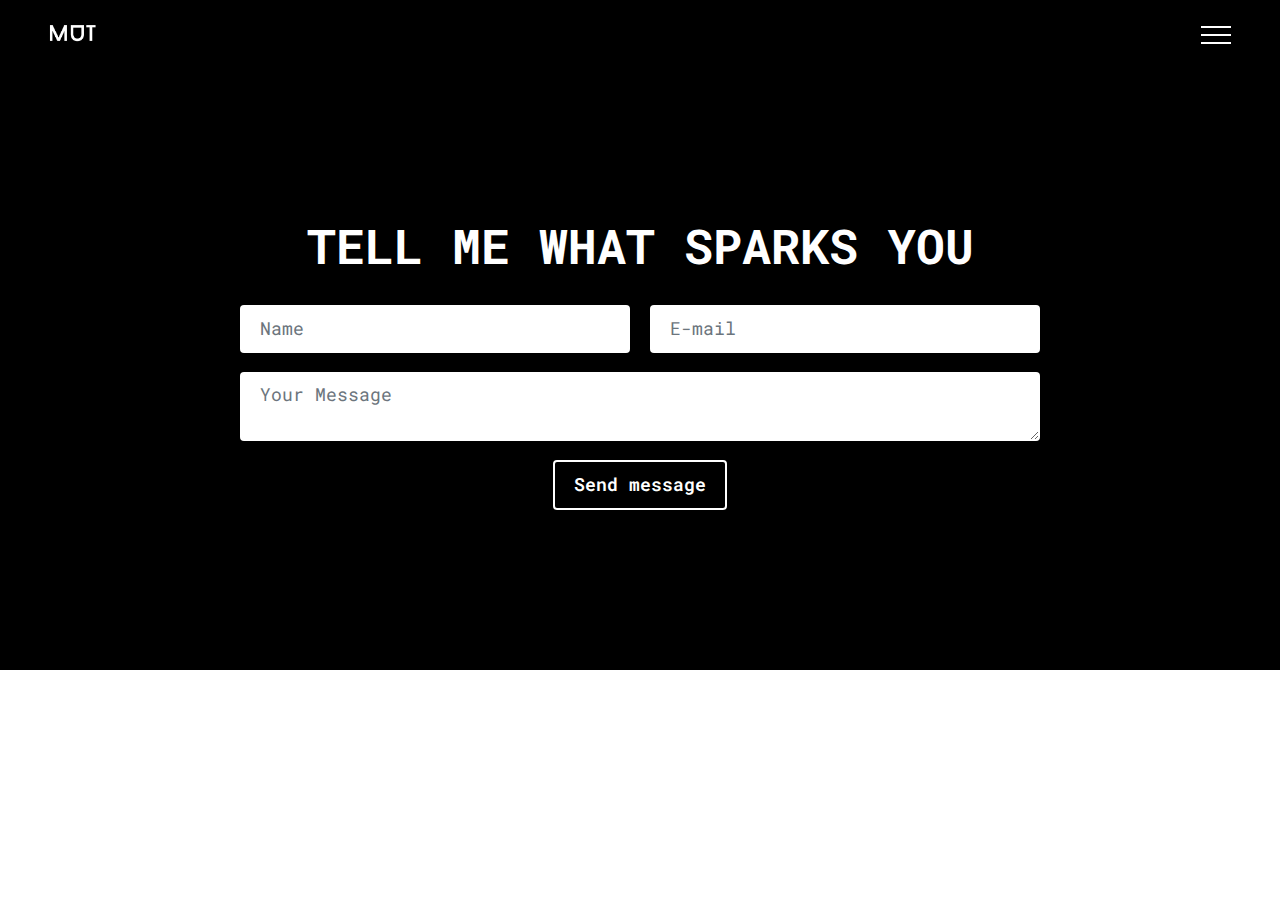
==== commit 312f293d: "Update Contact.html" ====
--- a/Contact.html
+++ b/Contact.html
@@ -99,8 +99,7 @@
             </div>
         </div>
     </div>
-</section><section style="background-color: #fff; font-family: -apple-system, BlinkMacSystemFont, 'Segoe UI', 'Roboto', 'Helvetica Neue', Arial, sans-serif; color:#aaa; font-size:12px; padding: 0; align-items: center; display: flex;"><a href="https://mobirise.site/q" style="flex: 1 1; height: 3rem; padding-left: 1rem;"></a><p style="flex: 0 0 auto; margin:0; padding-right:1rem;"><a href="https://mobirise.site/t" style="color:#aaa;">Built</a> with Mobirise web template</p></section><script src="assets/web/assets/jquery/jquery.min.js"></script>  <script src="assets/popper/popper.min.js"></script>  <script src="assets/tether/tether.min.js"></script>  <script src="assets/bootstrap/js/bootstrap.min.js"></script>  <script src="assets/smoothscroll/smooth-scroll.js"></script>  <script src="assets/formstyler/jquery.formstyler.js"></script>  <script src="assets/formstyler/jquery.formstyler.min.js"></script>  <script src="assets/datepicker/jquery.datetimepicker.full.js"></script>  <script src="assets/dropdown/js/nav-dropdown.js"></script>  <script src="assets/dropdown/js/navbar-dropdown.js"></script>  <script src="assets/touchswipe/jquery.touch-swipe.min.js"></script>  <script src="assets/theme/js/script.js"></script>  <script src="assets/formoid/formoid.min.js"></script>  
   
   
 </body>
-</html>+</html>
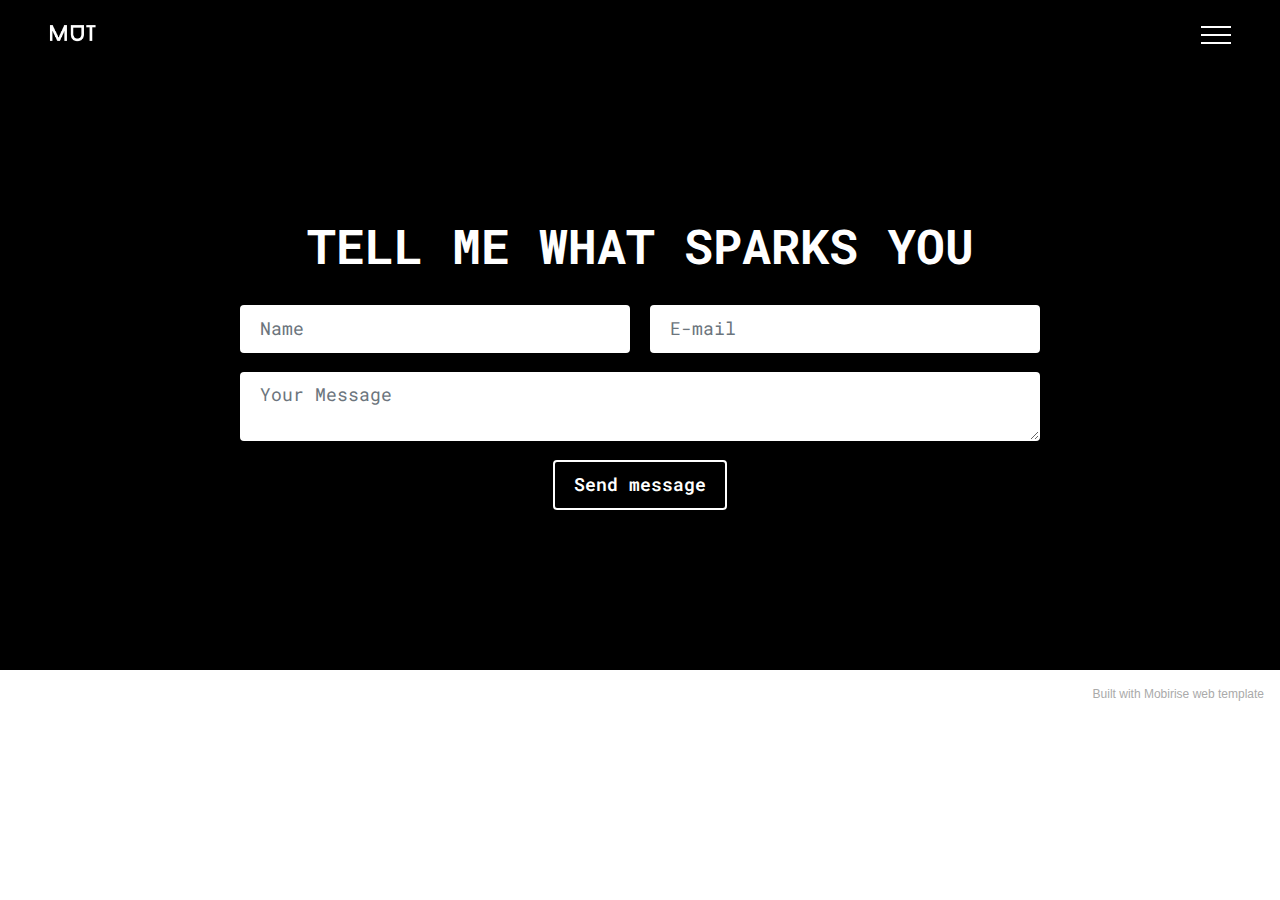
==== commit 6ea1b5cc: "Revert "Update Contact.html"" ====
--- a/Contact.html
+++ b/Contact.html
@@ -99,7 +99,8 @@
             </div>
         </div>
     </div>
+</section><section style="background-color: #fff; font-family: -apple-system, BlinkMacSystemFont, 'Segoe UI', 'Roboto', 'Helvetica Neue', Arial, sans-serif; color:#aaa; font-size:12px; padding: 0; align-items: center; display: flex;"><a href="https://mobirise.site/q" style="flex: 1 1; height: 3rem; padding-left: 1rem;"></a><p style="flex: 0 0 auto; margin:0; padding-right:1rem;"><a href="https://mobirise.site/t" style="color:#aaa;">Built</a> with Mobirise web template</p></section><script src="assets/web/assets/jquery/jquery.min.js"></script>  <script src="assets/popper/popper.min.js"></script>  <script src="assets/tether/tether.min.js"></script>  <script src="assets/bootstrap/js/bootstrap.min.js"></script>  <script src="assets/smoothscroll/smooth-scroll.js"></script>  <script src="assets/formstyler/jquery.formstyler.js"></script>  <script src="assets/formstyler/jquery.formstyler.min.js"></script>  <script src="assets/datepicker/jquery.datetimepicker.full.js"></script>  <script src="assets/dropdown/js/nav-dropdown.js"></script>  <script src="assets/dropdown/js/navbar-dropdown.js"></script>  <script src="assets/touchswipe/jquery.touch-swipe.min.js"></script>  <script src="assets/theme/js/script.js"></script>  <script src="assets/formoid/formoid.min.js"></script>  
   
   
 </body>
-</html>
+</html>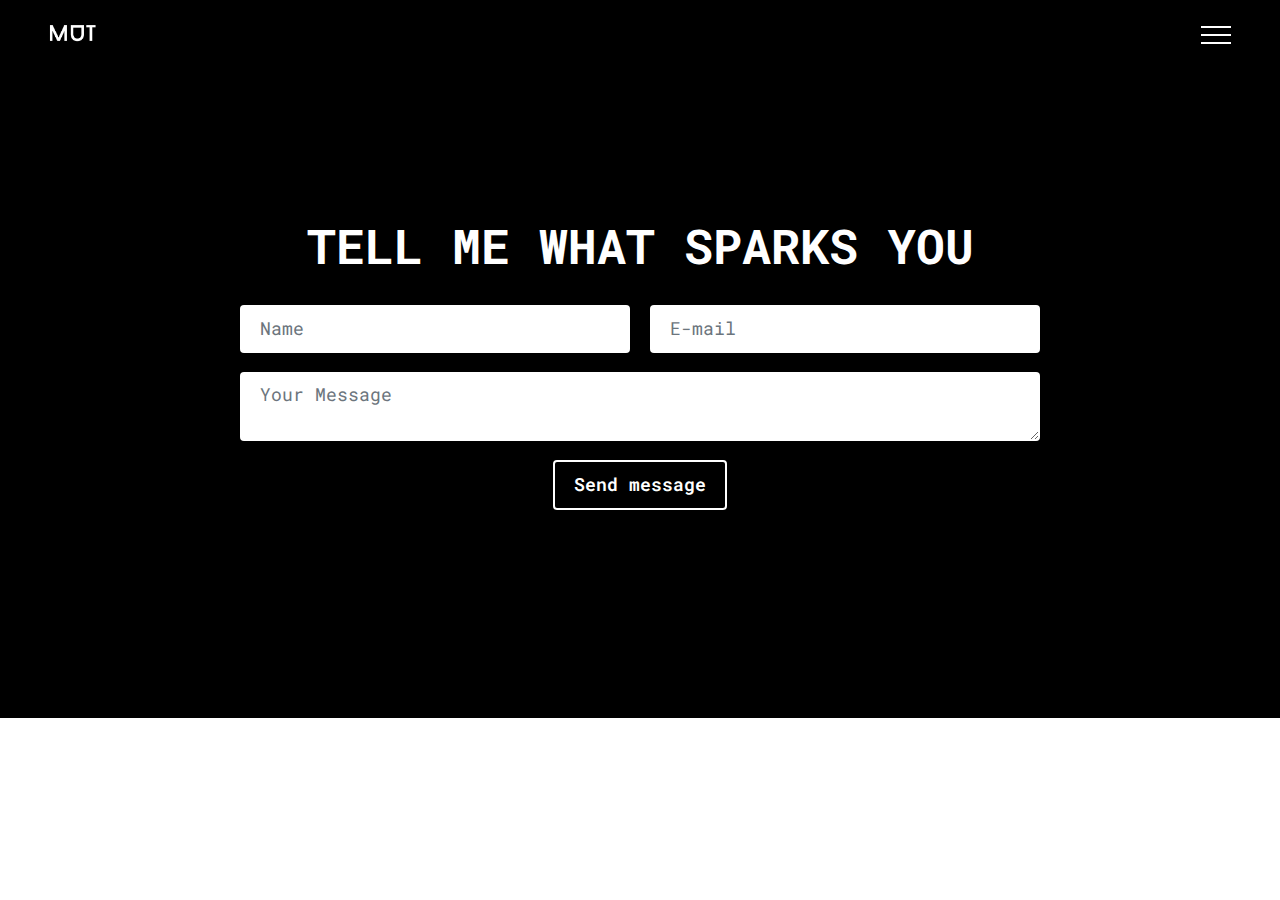
==== commit 6eb8ef2d: "Update Contact.html" ====
--- a/Contact.html
+++ b/Contact.html
@@ -1,7 +1,7 @@
 <!DOCTYPE html>
 <html  >
 <head>
-  <!-- Site made with Mobirise Website Builder v5.3.0, https://mobirise.com -->
+  
   <meta charset="UTF-8">
   <meta http-equiv="X-UA-Compatible" content="IE=edge">
   <meta name="generator" content="Mobirise v5.3.0, mobirise.com">
@@ -99,8 +99,8 @@
             </div>
         </div>
     </div>
-</section><section style="background-color: #fff; font-family: -apple-system, BlinkMacSystemFont, 'Segoe UI', 'Roboto', 'Helvetica Neue', Arial, sans-serif; color:#aaa; font-size:12px; padding: 0; align-items: center; display: flex;"><a href="https://mobirise.site/q" style="flex: 1 1; height: 3rem; padding-left: 1rem;"></a><p style="flex: 0 0 auto; margin:0; padding-right:1rem;"><a href="https://mobirise.site/t" style="color:#aaa;">Built</a> with Mobirise web template</p></section><script src="assets/web/assets/jquery/jquery.min.js"></script>  <script src="assets/popper/popper.min.js"></script>  <script src="assets/tether/tether.min.js"></script>  <script src="assets/bootstrap/js/bootstrap.min.js"></script>  <script src="assets/smoothscroll/smooth-scroll.js"></script>  <script src="assets/formstyler/jquery.formstyler.js"></script>  <script src="assets/formstyler/jquery.formstyler.min.js"></script>  <script src="assets/datepicker/jquery.datetimepicker.full.js"></script>  <script src="assets/dropdown/js/nav-dropdown.js"></script>  <script src="assets/dropdown/js/navbar-dropdown.js"></script>  <script src="assets/touchswipe/jquery.touch-swipe.min.js"></script>  <script src="assets/theme/js/script.js"></script>  <script src="assets/formoid/formoid.min.js"></script>  
+</section><section style="background-color: #000000; font-family: -apple-system, BlinkMacSystemFont, 'Segoe UI', 'Roboto', 'Helvetica Neue', Arial, sans-serif; color:#aaa; font-size:12px; padding: 0; align-items: center; display: flex;"><a href="" style="flex: 1 1; height: 3rem; padding-left: 1rem;"></a><p style="flex: 0 0 auto; margin:0; padding-right:1rem;"><a href="https://mobirise.site/c" style="color:#aaa;"></a> </p></section><script src="assets/web/assets/jquery/jquery.min.js"></script>  <script src="assets/popper/popper.min.js"></script>  <script src="assets/tether/tether.min.js"></script>  <script src="assets/bootstrap/js/bootstrap.min.js"></script>  <script src="assets/smoothscroll/smooth-scroll.js"></script>  <script src="assets/dropdown/js/nav-dropdown.js"></script>  <script src="assets/dropdown/js/navbar-dropdown.js"></script>  <script src="assets/touchswipe/jquery.touch-swipe.min.js"></script>  <script src="assets/theme/js/script.js"></script>  
   
   
 </body>
-</html>+</html>
